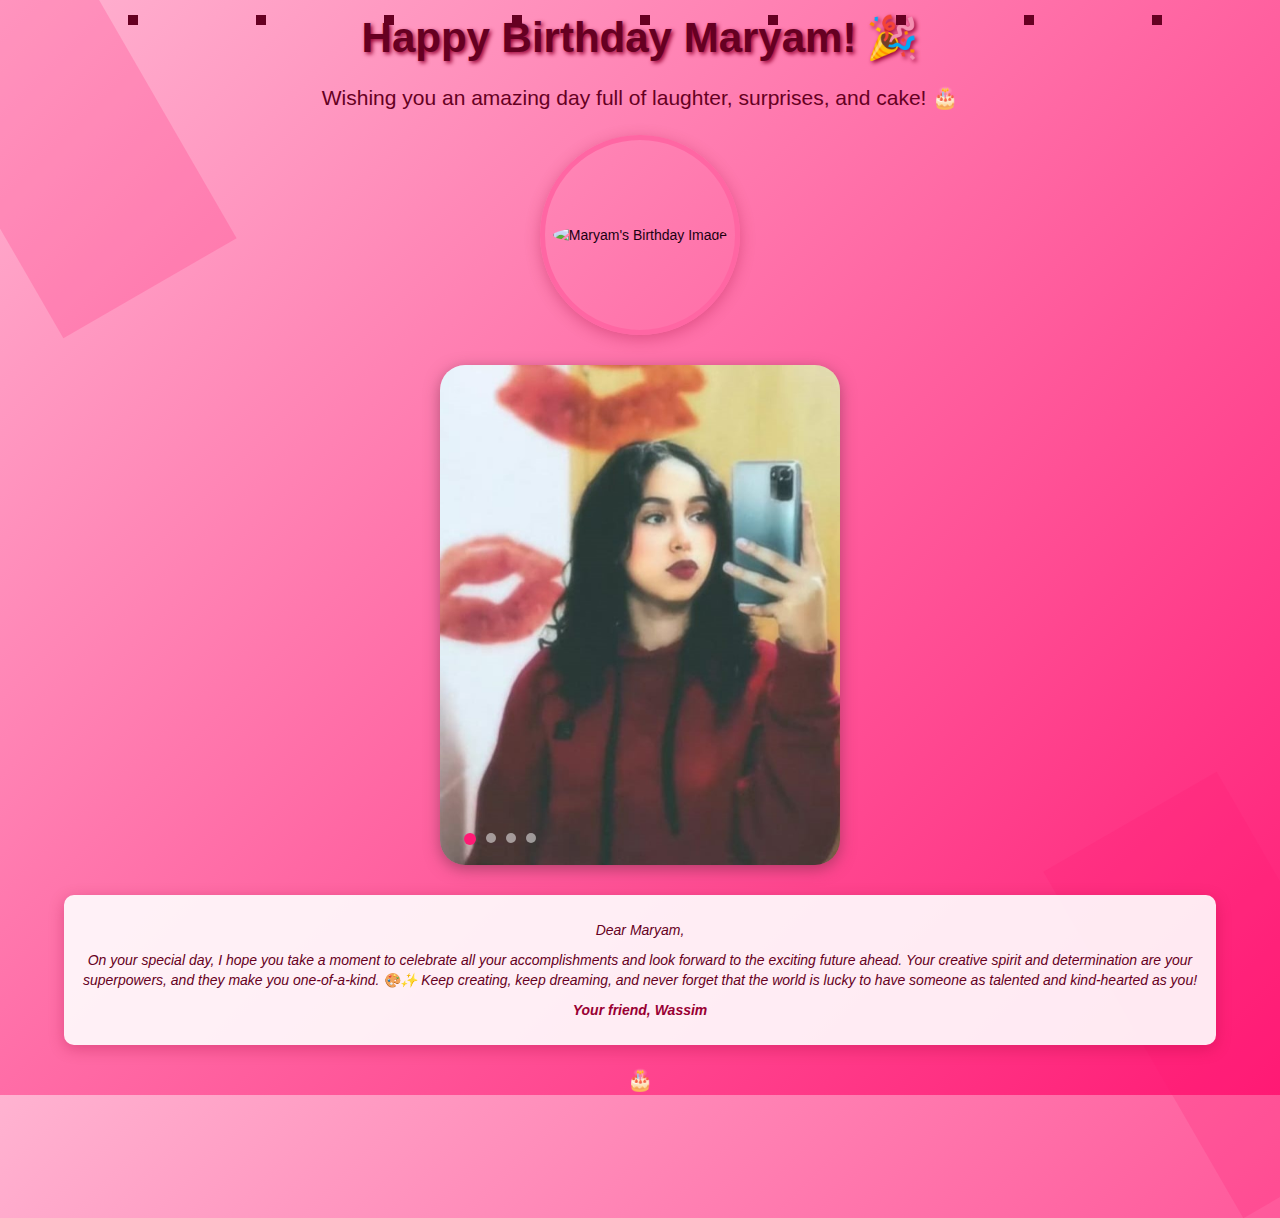
==== index.html @ 54a3e16b "update the project" ====
<!DOCTYPE html>
<html lang="en">
<head>
    <meta charset="UTF-8">
    <meta name="viewport" content="width=device-width, initial-scale=1.0">
    <title>Happy Birthday Maryam!</title>
    <!-- Add Favicon -->
    <link rel="icon" type="image/png" href="https://p1.hiclipart.com/preview/857/419/751/happy-birthday-logo-cupcake-birthday-birthday-cake-party-happy-birthday-anniversary-party-hat-png-clipart.jpg" />
    <link rel="stylesheet" href="https://maxcdn.bootstrapcdn.com/bootstrap/3.4.1/css/bootstrap.min.css">
    <!-- jQuery library -->
    <script src="https://ajax.googleapis.com/ajax/libs/jquery/3.7.1/jquery.min.js"></script>
    <!-- Latest compiled JavaScript -->
    <script src="https://maxcdn.bootstrapcdn.com/bootstrap/3.4.1/js/bootstrap.min.js"></script>
    <link rel="stylesheet" href="style1.css">
    <script src="script.js"></script>
</head>
<body>
    <!-- Confetti -->
    <div class="confetti" style="left: 10%; animation-delay: 0s;"></div>
    <div class="confetti" style="left: 20%; animation-delay: 1s;"></div>
    <div class="confetti" style="left: 30%; animation-delay: 2s;"></div>
    <div class="confetti" style="left: 40%; animation-delay: 3s;"></div>
    <div class="confetti" style="left: 50%; animation-delay: 4s;"></div>
    <div class="confetti" style="left: 60%; animation-delay: 5s;"></div>
    <div class="confetti" style="left: 70%; animation-delay: 6s;"></div>
    <div class="confetti" style="left: 80%; animation-delay: 7s;"></div>
    <div class="confetti" style="left: 90%; animation-delay: 8s;"></div>

    <!-- Artistic Brush Strokes -->
    <div class="brush-stroke"></div>

    <h1 id="title">
        <span></span>
        <span>🎉</span>
    </h1>
    <p id="main-message"></p>

    <!-- Image Container -->
    <div class="image-container">
        <button onclick="playAudio()" class="image-button">
            <img src="" alt="Maryam's Birthday">
        </button>
    </div>

    <!-- Slideshow Carousel -->
    <div class="carousel-container">
        <div class="carousel">
            <!-- Images will be loaded here dynamically -->
        </div>
        <div class="carousel-indicators">
            <!-- Indicators will be loaded here dynamically -->
        </div>
    </div>

    <div class="special-message">
        <!-- Personalized message will be loaded here dynamically -->
    </div>

    <div class="cake">🎂</div>
</body>
</html>
---- style1.css ----
:root {
    --primary-pink: #ff1a75;
    --secondary-pink: #ff66a3;
    --light-pink: #ffb3d1;
    --dark-red: #990033;
    --deep-red: #660022;
    --soft-black: #1a0011;
    --overlay-pink: rgba(255, 26, 117, 0.2);
}

body {
    font-family: 'Arial', serif;
    background: linear-gradient(135deg, var(--light-pink), var(--primary-pink));
    text-align: center;
    padding: 0;
    margin: 0;
    position: relative;
    color: var(--soft-black);
}

h1 {
    font-size: 3em;
    margin: 15px 0;
    font-weight: bold;
    animation: fadeIn 2s ease-in-out;
    display: flex;
    align-items: center;
    justify-content: center;
    gap: 10px;
    color: var(--deep-red);
    text-shadow: 2px 2px 4px var(--dark-red);
}

@keyframes fadeIn {
    from { opacity: 0; }
    to { opacity: 1; }
}

p#main-message {
    font-size: 1.5em;
    color: var(--deep-red);
    line-height: 1.6;
    margin: 20px 0;
}

.image-container {
    margin: 20px auto;
    width: 200px;
    height: 200px;
    border-radius: 50%;
    overflow: hidden;
    border: 5px solid var(--secondary-pink);
    box-shadow: 0 4px 15px rgba(153, 0, 51, 0.3);
    animation: float 4s infinite ease-in-out;
}

.image-container .image-button {
    background: none;
    border: none;
    padding: 0;
    cursor: pointer;
    width: 100%;
    height: 100%;
    border-radius: 50%;
}

@keyframes float {
    0%, 100% { transform: translateY(0); }
    50% { transform: translateY(-10px); }
}

.image-container .image-button img {
    width: 100%;
    height: 100%;
    object-fit: cover;
    border-radius: 50%;
}

.special-message {
    font-size: 1em;
    color: var(--deep-red);
    margin: 20px auto;
    font-style: italic;
    max-width: 90%;
    padding: 15px;
    background-color: rgba(255, 255, 255, 0.9);
    border-radius: 10px;
    box-shadow: 0 4px 15px rgba(153, 0, 51, 0.3);
}

.special-message p {
    margin: 10px 0;
}

.signature {
    font-weight: bold;
    color: var(--dark-red);
    margin-top: 15px;
}

.cake {
    margin-top: 20px;
    font-size: 1.5em;
    color: var(--dark-red);
    animation: spin 2s linear infinite;
}

@keyframes spin {
    0% { transform: rotate(0deg); }
    100% { transform: rotate(360deg); }
}

.confetti {
    position: absolute;
    width: 10px;
    height: 10px;
    background-color: var(--deep-red);
    animation: confetti-fall 5s linear infinite;
}

@keyframes confetti-fall {
    0% { transform: translateY(-10vh) rotate(0deg); }
    100% { transform: translateY(110vh) rotate(720deg); }
}

.brush-stroke {
    position: absolute;
    width: 100%;
    height: 100%;
    top: 0;
    left: 0;
    pointer-events: none;
    z-index: -1;
}

.brush-stroke::before,
.brush-stroke::after {
    content: '';
    position: absolute;
    background: var(--overlay-pink);
    width: 200px;
    height: 400px;
    transform: rotate(-30deg);
}

.brush-stroke::before {
    top: -100px;
    left: -50px;
}

.brush-stroke::after {
    bottom: -100px;
    right: -50px;
}

.art-gallery {
    display: flex;
    justify-content: center;
    gap: 15px;
    flex-wrap: wrap;
    margin: 30px auto;
    max-width: 800px;
}

.art-gallery img {
    width: 150px;
    height: 150px;
    border-radius: 10px;
    object-fit: cover;
    border: 3px solid var(--secondary-pink);
    box-shadow: 0 4px 15px rgba(255, 102, 153, 0.5);
    transition: transform 0.3s ease;
}

.art-gallery img:hover {
    transform: scale(1.0);
}

/* Slideshow Carousel Styles */
.carousel-container {
    position: relative;
    width: 100%;
    max-width: 400px;
    height: 500px;
    margin: 30px auto;
    overflow: hidden;
    border-radius: 25px;
    box-shadow: 0 4px 15px rgba(100, 42, 61, 0.5);
}

.carousel {
    position: relative;
    width: 100%;
    height: 100%;
}

.carousel-item {
    position: absolute;
    width: 100%;
    height: 100%;
    opacity: 0;
    transition: opacity 0.5s ease-in-out;
    display: none;
}

.carousel-item.active {
    opacity: 1;
    display: block;
}

.carousel-item img {
    width: 100%;
    height: 100%;
    object-fit: cover;
}

/* Optional: Add slide indicators */
.carousel-indicators {
    position: absolute;
    bottom: 20px;
    left: 60px;
    right: 0;
    display: flex;
    justify-content: center;
    gap: 10px;
    z-index: 3;
}

.indicator {
    width: 10px;
    height: 10px;
    border-radius: 50%;
    background: rgba(255, 255, 255, 0.5);
    cursor: pointer;
    transition: background-color 0.2s;
}

.indicator.active {
    background: var(--primary-pink);
}
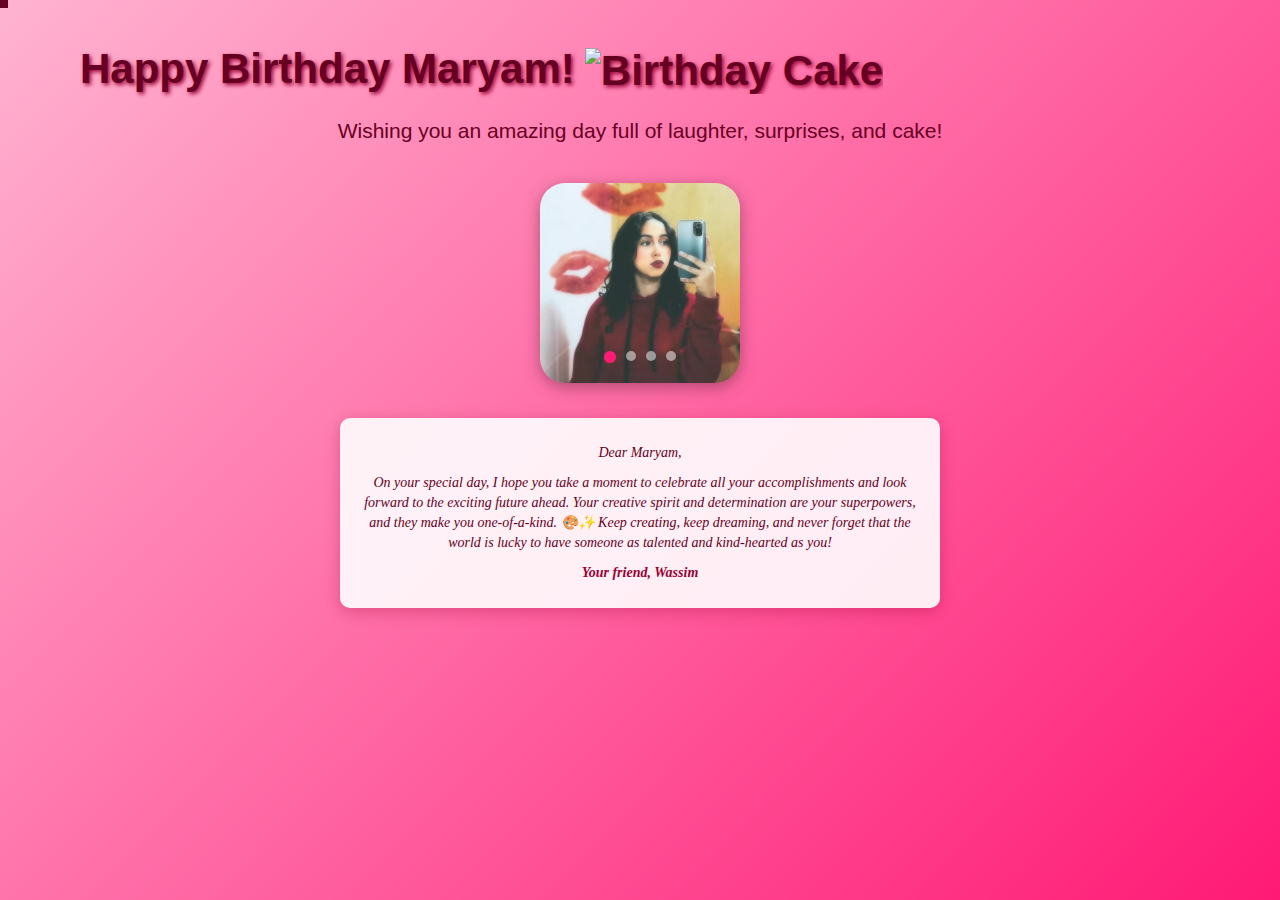
==== commit 1d2343d6: "new update" ====
--- a/index.html
+++ b/index.html
@@ -3,59 +3,82 @@
 <head>
     <meta charset="UTF-8">
     <meta name="viewport" content="width=device-width, initial-scale=1.0">
+    <meta name="description" content="Happy Birthday Maryam - A special birthday celebration page">
+    <meta name="theme-color" content="#ff1a75">
+    
     <title>Happy Birthday Maryam!</title>
-    <!-- Add Favicon -->
-    <link rel="icon" type="image/png" href="https://p1.hiclipart.com/preview/857/419/751/happy-birthday-logo-cupcake-birthday-birthday-cake-party-happy-birthday-anniversary-party-hat-png-clipart.jpg" />
-    <link rel="stylesheet" href="https://maxcdn.bootstrapcdn.com/bootstrap/3.4.1/css/bootstrap.min.css">
-    <!-- jQuery library -->
-    <script src="https://ajax.googleapis.com/ajax/libs/jquery/3.7.1/jquery.min.js"></script>
-    <!-- Latest compiled JavaScript -->
-    <script src="https://maxcdn.bootstrapcdn.com/bootstrap/3.4.1/js/bootstrap.min.js"></script>
+    
+    <!-- Preload critical assets -->
+    <link rel="preload" href="style1.css" as="style">
+    <link rel="preload" href="script.js" as="script">
+    
+    <!-- Favicon -->
+    <link rel="icon" type="image/png" href="https://em-content.zobj.net/source/microsoft-teams/363/birthday-cake_1f382.png">
+    
+    <!-- Styles -->
+    <link rel="stylesheet" href="https://cdn.jsdelivr.net/npm/bootstrap@3.4.1/dist/css/bootstrap.min.css" 
+          integrity="sha384-HSMxcRTRxnN+Bdg0JdbxYKrThecOKuH5zCYotlSAcp1+c8xmyTe9GYg1l9a69psu" 
+          crossorigin="anonymous">
     <link rel="stylesheet" href="style1.css">
-    <script src="script.js"></script>
 </head>
 <body>
-    <!-- Confetti -->
-    <div class="confetti" style="left: 10%; animation-delay: 0s;"></div>
-    <div class="confetti" style="left: 20%; animation-delay: 1s;"></div>
-    <div class="confetti" style="left: 30%; animation-delay: 2s;"></div>
-    <div class="confetti" style="left: 40%; animation-delay: 3s;"></div>
-    <div class="confetti" style="left: 50%; animation-delay: 4s;"></div>
-    <div class="confetti" style="left: 60%; animation-delay: 5s;"></div>
-    <div class="confetti" style="left: 70%; animation-delay: 6s;"></div>
-    <div class="confetti" style="left: 80%; animation-delay: 7s;"></div>
-    <div class="confetti" style="left: 90%; animation-delay: 8s;"></div>
-
-    <!-- Artistic Brush Strokes -->
-    <div class="brush-stroke"></div>
-
-    <h1 id="title">
-        <span></span>
-        <span>🎉</span>
-    </h1>
-    <p id="main-message"></p>
-
-    <!-- Image Container -->
-    <div class="image-container">
-        <button onclick="playAudio()" class="image-button">
-            <img src="" alt="Maryam's Birthday">
-        </button>
+    <!-- Confetti Container -->
+    <div class="confetti-container" aria-hidden="true">
+        <div class="confetti" style="--delay: 0s; --position: 10%"></div>
+        <div class="confetti" style="--delay: 0.2s; --position: 20%"></div>
+        <div class="confetti" style="--delay: 0.3s; --position: 30%"></div>
+        <div class="confetti" style="--delay: 0.8s; --position: 40%"></div>
+        <div class="confetti" style="--delay: 1.5s; --position: 50%"></div>
+        <div class="confetti" style="--delay: 1.6s; --position: 60%"></div>
+        <div class="confetti" style="--delay: 2s; --position: 70%"></div>
+        <div class="confetti" style="--delay: 2.5s; --position: 80%"></div>
+        <div class="confetti" style="--delay: 3s; --position: 90%"></div>
     </div>
 
-    <!-- Slideshow Carousel -->
-    <div class="carousel-container">
-        <div class="carousel">
-            <!-- Images will be loaded here dynamically -->
-        </div>
-        <div class="carousel-indicators">
-            <!-- Indicators will be loaded here dynamically -->
-        </div>
-    </div>
+    <!-- Main Content -->
+    <main class="main-container">
+        <section class="message-section" aria-label="Birthday Message">
+            <h1 id="title">
+                <span class="birthday-text"></span>
+                <span class="cake-emoji" role="img" aria-label="Birthday Cake">
+                    <img class="cake-image" 
+                         src="https://em-content.zobj.net/source/microsoft-teams/363/birthday-cake_1f382.png" 
+                         alt="Birthday Cake"
+                         width="90" 
+                         height="90"
+                         loading="eager">
+                </span>
+            </h1>
+            <p id="main-message"></p>
+        </section>
+        
+        <!-- Slideshow Carousel -->
+        <section class="carousel-section" aria-label="Birthday Photos">
+            <div class="carousel-container">
+                <div class="carousel" role="region" aria-label="Photo Slideshow">
+                    <!-- Images will be loaded here dynamically -->
+                </div>
+                <div class="carousel-indicators" role="tablist">
+                    <!-- Indicators will be loaded here dynamically -->
+                </div>
+            </div>
+        </section>
 
-    <div class="special-message">
-        <!-- Personalized message will be loaded here dynamically -->
-    </div>
+        <!-- Personalized Message -->
+        <section class="message-section" aria-label="Personal Message">
+            <div class="special-message">
+                <!-- Personalized message will be loaded here dynamically -->
+            </div>
+        </section>
+    </main>
 
-    <div class="cake">🎂</div>
+    <!-- Scripts -->
+    <script src="https://cdn.jsdelivr.net/npm/jquery@3.7.1/dist/jquery.min.js" 
+            integrity="sha384-1H217gwSVyLSIfaLxHbE7dRb3v4mYCKbpQvzx0cegeju1MVsGrX5xXxAvs/HgeFs" 
+            crossorigin="anonymous"></script>
+    <script src="https://cdn.jsdelivr.net/npm/bootstrap@3.4.1/dist/js/bootstrap.min.js" 
+            integrity="sha384-aJ21OjlMXNL5UyIl/XNwTMqvzeRMZH2w8c5cRVpzpU8Y5bApTppSuUkhZXN0VxHd" 
+            crossorigin="anonymous"></script>
+    <script src="script.js" defer></script>
 </body>
 </html>--- a/style1.css
+++ b/style1.css
@@ -1,4 +1,8 @@
-:root {
+/* ==========================================================================
+   Variables & Reset
+   ========================================================================== */
+   :root {
+    /* Color Palette */
     --primary-pink: #ff1a75;
     --secondary-pink: #ff66a3;
     --light-pink: #ffb3d1;
@@ -8,48 +12,112 @@
     --overlay-pink: rgba(255, 26, 117, 0.2);
 }
 
+*, *::before, *::after {
+    box-sizing: border-box;
+    margin: 0;
+    padding: 0;
+}
+
+@font-face {
+    font-family: handwritten;
+    src: url(journal.ttf);
+  }
+
+/* ==========================================================================
+   Base Styles
+   ========================================================================== */
 body {
     font-family: 'Arial', serif;
     background: linear-gradient(135deg, var(--light-pink), var(--primary-pink));
     text-align: center;
-    padding: 0;
-    margin: 0;
+    color: var(--soft-black);
     position: relative;
-    color: var(--soft-black);
-}
-
+    min-height: 100vh;
+    width: 100%;
+    overflow-x: hidden;
+    overflow-y: auto;
+}
+
+/* ==========================================================================
+   Typography
+   ========================================================================== */
 h1 {
-    font-size: 3em;
-    margin: 15px 0;
+    font-size: clamp(2em, 5vw, 3em);
+    margin: 15px 20px;
     font-weight: bold;
-    animation: fadeIn 2s ease-in-out;
+    font-size: clamp(3em, 3vw, 4em);
+    color: var(--deep-red);
+    text-shadow: 2px 2px 4px var(--dark-red);
     display: flex;
     align-items: center;
-    justify-content: center;
     gap: 10px;
-    color: var(--deep-red);
-    text-shadow: 2px 2px 4px var(--dark-red);
-}
-
-@keyframes fadeIn {
-    from { opacity: 0; }
-    to { opacity: 1; }
+    animation: fadeIn 2s ease-in-out;
 }
 
 p#main-message {
-    font-size: 1.5em;
+    font-size: clamp(1.1em, 3vw, 1.5em);
     color: var(--deep-red);
     line-height: 1.6;
-    margin: 20px 0;
-}
-
+    margin: 20px;
+}
+
+/* ==========================================================================
+   Layout Components
+   ========================================================================== */
+.main-container {
+    display: flex;
+    flex-direction: column;
+    align-items: center;
+    text-align: center;
+    padding: 20px;
+    width: 100%;
+    max-width: 1200px;
+    margin: 0 auto;
+}
+
+.message-section, 
+.cake-section {
+    width: 100%;
+    margin: 10px 0;
+}
+
+/* ==========================================================================
+   Decorative Elements
+   ========================================================================== */
+/* Confetti Animation */
+.confetti {
+    position: absolute;
+    width: 8px;
+    height: 8px;
+    background-color: var(--deep-red);
+    animation: confetti-fall 10s linear infinite;
+    z-index: 10;
+}
+
+/* Cake Styling */
+.cake {
+    margin: 5px;
+    color: var(--deep-red);
+}
+
+.cake .cake-image {
+    width: 90px;
+    height: 90px;
+    transition: transform 0.3s ease;
+}
+
+.cake .cake-image:hover {
+    transform: scale(1.1);
+}
+
+/* Image Container */
 .image-container {
     margin: 20px auto;
-    width: 200px;
-    height: 200px;
+    width: min(280px, 80vw);
+    height: min(280px, 80vw);
     border-radius: 50%;
     overflow: hidden;
-    border: 5px solid var(--secondary-pink);
+    border: 8px solid var(--secondary-pink);
     box-shadow: 0 4px 15px rgba(153, 0, 51, 0.3);
     animation: float 4s infinite ease-in-out;
 }
@@ -64,11 +132,6 @@
     border-radius: 50%;
 }
 
-@keyframes float {
-    0%, 100% { transform: translateY(0); }
-    50% { transform: translateY(-10px); }
-}
-
 .image-container .image-button img {
     width: 100%;
     height: 100%;
@@ -76,113 +139,21 @@
     border-radius: 50%;
 }
 
-.special-message {
-    font-size: 1em;
-    color: var(--deep-red);
-    margin: 20px auto;
-    font-style: italic;
-    max-width: 90%;
-    padding: 15px;
-    background-color: rgba(255, 255, 255, 0.9);
-    border-radius: 10px;
-    box-shadow: 0 4px 15px rgba(153, 0, 51, 0.3);
-}
-
-.special-message p {
-    margin: 10px 0;
-}
-
-.signature {
-    font-weight: bold;
-    color: var(--dark-red);
-    margin-top: 15px;
-}
-
-.cake {
-    margin-top: 20px;
-    font-size: 1.5em;
-    color: var(--dark-red);
-    animation: spin 2s linear infinite;
-}
-
-@keyframes spin {
-    0% { transform: rotate(0deg); }
-    100% { transform: rotate(360deg); }
-}
-
-.confetti {
-    position: absolute;
-    width: 10px;
-    height: 10px;
-    background-color: var(--deep-red);
-    animation: confetti-fall 5s linear infinite;
-}
-
-@keyframes confetti-fall {
-    0% { transform: translateY(-10vh) rotate(0deg); }
-    100% { transform: translateY(110vh) rotate(720deg); }
-}
-
-.brush-stroke {
-    position: absolute;
-    width: 100%;
-    height: 100%;
-    top: 0;
-    left: 0;
-    pointer-events: none;
-    z-index: -1;
-}
-
-.brush-stroke::before,
-.brush-stroke::after {
-    content: '';
-    position: absolute;
-    background: var(--overlay-pink);
-    width: 200px;
-    height: 400px;
-    transform: rotate(-30deg);
-}
-
-.brush-stroke::before {
-    top: -100px;
-    left: -50px;
-}
-
-.brush-stroke::after {
-    bottom: -100px;
-    right: -50px;
-}
-
-.art-gallery {
-    display: flex;
-    justify-content: center;
-    gap: 15px;
-    flex-wrap: wrap;
-    margin: 30px auto;
-    max-width: 800px;
-}
-
-.art-gallery img {
-    width: 150px;
-    height: 150px;
-    border-radius: 10px;
-    object-fit: cover;
-    border: 3px solid var(--secondary-pink);
-    box-shadow: 0 4px 15px rgba(255, 102, 153, 0.5);
-    transition: transform 0.3s ease;
-}
-
-.art-gallery img:hover {
-    transform: scale(1.0);
-}
-
-/* Slideshow Carousel Styles */
+/* ==========================================================================
+   Carousel Component
+   ========================================================================== */
+.carousel-section {
+    width: 100%;
+    height: auto;
+}
+
 .carousel-container {
     position: relative;
-    width: 100%;
-    max-width: 400px;
-    height: 500px;
-    margin: 30px auto;
+    /* width: 382px;
+    height: 364px; */
+    width: 200px;
+    height: 200px;
+    margin: 5px auto;
     overflow: hidden;
     border-radius: 25px;
     box-shadow: 0 4px 15px rgba(100, 42, 61, 0.5);
@@ -214,16 +185,16 @@
     object-fit: cover;
 }
 
-/* Optional: Add slide indicators */
 .carousel-indicators {
     position: absolute;
     bottom: 20px;
-    left: 60px;
+    left: 10;
     right: 0;
     display: flex;
     justify-content: center;
     gap: 10px;
     z-index: 3;
+    padding: 0 20px;
 }
 
 .indicator {
@@ -237,4 +208,84 @@
 
 .indicator.active {
     background: var(--primary-pink);
+}
+
+/* ==========================================================================
+   Message Components
+   ========================================================================== */
+.special-message {
+    font-size: clamp(0.9em, 2.5vw, 1em);
+    color: var(--deep-red);
+    margin: 20px auto;
+    font-style: italic;
+    width: min(90%, 600px);
+    padding: 15px;
+    background-color: rgba(255, 255, 255, 0.9);
+    border-radius: 10px;
+    box-shadow: 0 4px 15px rgba(153, 0, 51, 0.3);
+}
+
+.special-message p {
+    margin: 10px 0;
+    text-align: center;
+    font-family: handwritten;
+}
+
+.signature {
+    font-weight: bold;
+    color: var(--dark-red);
+    margin-top: 15px;
+}
+
+/* ==========================================================================
+   Animations
+   ========================================================================== */
+@keyframes fadeIn {
+    from { opacity: 0; }
+    to { opacity: 1; }
+}
+
+@keyframes float {
+    0%, 100% { transform: translateY(0); }
+    50% { transform: translateY(-10px); }
+}
+
+@keyframes confetti-fall {
+    0% { transform: translateY(-10vh) rotate(0deg); }
+    100% { transform: translateY(110vh) rotate(720deg); }
+}
+
+/* ==========================================================================
+   Media Queries
+   ========================================================================== */
+@media (max-width: 768px) {
+    .main-container {
+        padding: 15px;
+    }
+    
+    .carousel-container {
+        margin: 0px auto;
+    }
+}
+
+@media (max-width: 450px) {
+    .main-container {
+        flex-direction: column;
+        justify-content: space-between;
+    }
+
+    .message-section,
+    .cake-section {
+        margin: 10px;
+    }
+
+    .cake-section .cake-image {
+        width: 100%;
+        max-width: 100px;
+        height: auto;
+    }
+    
+    .special-message {
+        margin: 20px 10px;
+    }
 }--- a/style1.css
+++ b/style1.css
@@ -1,4 +1,8 @@
-:root {
+/* ==========================================================================
+   Variables & Reset
+   ========================================================================== */
+   :root {
+    /* Color Palette */
     --primary-pink: #ff1a75;
     --secondary-pink: #ff66a3;
     --light-pink: #ffb3d1;
@@ -8,48 +12,112 @@
     --overlay-pink: rgba(255, 26, 117, 0.2);
 }
 
+*, *::before, *::after {
+    box-sizing: border-box;
+    margin: 0;
+    padding: 0;
+}
+
+@font-face {
+    font-family: handwritten;
+    src: url(journal.ttf);
+  }
+
+/* ==========================================================================
+   Base Styles
+   ========================================================================== */
 body {
     font-family: 'Arial', serif;
     background: linear-gradient(135deg, var(--light-pink), var(--primary-pink));
     text-align: center;
-    padding: 0;
-    margin: 0;
+    color: var(--soft-black);
     position: relative;
-    color: var(--soft-black);
-}
-
+    min-height: 100vh;
+    width: 100%;
+    overflow-x: hidden;
+    overflow-y: auto;
+}
+
+/* ==========================================================================
+   Typography
+   ========================================================================== */
 h1 {
-    font-size: 3em;
-    margin: 15px 0;
+    font-size: clamp(2em, 5vw, 3em);
+    margin: 15px 20px;
     font-weight: bold;
-    animation: fadeIn 2s ease-in-out;
+    font-size: clamp(3em, 3vw, 4em);
+    color: var(--deep-red);
+    text-shadow: 2px 2px 4px var(--dark-red);
     display: flex;
     align-items: center;
-    justify-content: center;
     gap: 10px;
-    color: var(--deep-red);
-    text-shadow: 2px 2px 4px var(--dark-red);
-}
-
-@keyframes fadeIn {
-    from { opacity: 0; }
-    to { opacity: 1; }
+    animation: fadeIn 2s ease-in-out;
 }
 
 p#main-message {
-    font-size: 1.5em;
+    font-size: clamp(1.1em, 3vw, 1.5em);
     color: var(--deep-red);
     line-height: 1.6;
-    margin: 20px 0;
-}
-
+    margin: 20px;
+}
+
+/* ==========================================================================
+   Layout Components
+   ========================================================================== */
+.main-container {
+    display: flex;
+    flex-direction: column;
+    align-items: center;
+    text-align: center;
+    padding: 20px;
+    width: 100%;
+    max-width: 1200px;
+    margin: 0 auto;
+}
+
+.message-section, 
+.cake-section {
+    width: 100%;
+    margin: 10px 0;
+}
+
+/* ==========================================================================
+   Decorative Elements
+   ========================================================================== */
+/* Confetti Animation */
+.confetti {
+    position: absolute;
+    width: 8px;
+    height: 8px;
+    background-color: var(--deep-red);
+    animation: confetti-fall 10s linear infinite;
+    z-index: 10;
+}
+
+/* Cake Styling */
+.cake {
+    margin: 5px;
+    color: var(--deep-red);
+}
+
+.cake .cake-image {
+    width: 90px;
+    height: 90px;
+    transition: transform 0.3s ease;
+}
+
+.cake .cake-image:hover {
+    transform: scale(1.1);
+}
+
+/* Image Container */
 .image-container {
     margin: 20px auto;
-    width: 200px;
-    height: 200px;
+    width: min(280px, 80vw);
+    height: min(280px, 80vw);
     border-radius: 50%;
     overflow: hidden;
-    border: 5px solid var(--secondary-pink);
+    border: 8px solid var(--secondary-pink);
     box-shadow: 0 4px 15px rgba(153, 0, 51, 0.3);
     animation: float 4s infinite ease-in-out;
 }
@@ -64,11 +132,6 @@
     border-radius: 50%;
 }
 
-@keyframes float {
-    0%, 100% { transform: translateY(0); }
-    50% { transform: translateY(-10px); }
-}
-
 .image-container .image-button img {
     width: 100%;
     height: 100%;
@@ -76,113 +139,21 @@
     border-radius: 50%;
 }
 
-.special-message {
-    font-size: 1em;
-    color: var(--deep-red);
-    margin: 20px auto;
-    font-style: italic;
-    max-width: 90%;
-    padding: 15px;
-    background-color: rgba(255, 255, 255, 0.9);
-    border-radius: 10px;
-    box-shadow: 0 4px 15px rgba(153, 0, 51, 0.3);
-}
-
-.special-message p {
-    margin: 10px 0;
-}
-
-.signature {
-    font-weight: bold;
-    color: var(--dark-red);
-    margin-top: 15px;
-}
-
-.cake {
-    margin-top: 20px;
-    font-size: 1.5em;
-    color: var(--dark-red);
-    animation: spin 2s linear infinite;
-}
-
-@keyframes spin {
-    0% { transform: rotate(0deg); }
-    100% { transform: rotate(360deg); }
-}
-
-.confetti {
-    position: absolute;
-    width: 10px;
-    height: 10px;
-    background-color: var(--deep-red);
-    animation: confetti-fall 5s linear infinite;
-}
-
-@keyframes confetti-fall {
-    0% { transform: translateY(-10vh) rotate(0deg); }
-    100% { transform: translateY(110vh) rotate(720deg); }
-}
-
-.brush-stroke {
-    position: absolute;
-    width: 100%;
-    height: 100%;
-    top: 0;
-    left: 0;
-    pointer-events: none;
-    z-index: -1;
-}
-
-.brush-stroke::before,
-.brush-stroke::after {
-    content: '';
-    position: absolute;
-    background: var(--overlay-pink);
-    width: 200px;
-    height: 400px;
-    transform: rotate(-30deg);
-}
-
-.brush-stroke::before {
-    top: -100px;
-    left: -50px;
-}
-
-.brush-stroke::after {
-    bottom: -100px;
-    right: -50px;
-}
-
-.art-gallery {
-    display: flex;
-    justify-content: center;
-    gap: 15px;
-    flex-wrap: wrap;
-    margin: 30px auto;
-    max-width: 800px;
-}
-
-.art-gallery img {
-    width: 150px;
-    height: 150px;
-    border-radius: 10px;
-    object-fit: cover;
-    border: 3px solid var(--secondary-pink);
-    box-shadow: 0 4px 15px rgba(255, 102, 153, 0.5);
-    transition: transform 0.3s ease;
-}
-
-.art-gallery img:hover {
-    transform: scale(1.0);
-}
-
-/* Slideshow Carousel Styles */
+/* ==========================================================================
+   Carousel Component
+   ========================================================================== */
+.carousel-section {
+    width: 100%;
+    height: auto;
+}
+
 .carousel-container {
     position: relative;
-    width: 100%;
-    max-width: 400px;
-    height: 500px;
-    margin: 30px auto;
+    /* width: 382px;
+    height: 364px; */
+    width: 200px;
+    height: 200px;
+    margin: 5px auto;
     overflow: hidden;
     border-radius: 25px;
     box-shadow: 0 4px 15px rgba(100, 42, 61, 0.5);
@@ -214,16 +185,16 @@
     object-fit: cover;
 }
 
-/* Optional: Add slide indicators */
 .carousel-indicators {
     position: absolute;
     bottom: 20px;
-    left: 60px;
+    left: 10;
     right: 0;
     display: flex;
     justify-content: center;
     gap: 10px;
     z-index: 3;
+    padding: 0 20px;
 }
 
 .indicator {
@@ -237,4 +208,84 @@
 
 .indicator.active {
     background: var(--primary-pink);
+}
+
+/* ==========================================================================
+   Message Components
+   ========================================================================== */
+.special-message {
+    font-size: clamp(0.9em, 2.5vw, 1em);
+    color: var(--deep-red);
+    margin: 20px auto;
+    font-style: italic;
+    width: min(90%, 600px);
+    padding: 15px;
+    background-color: rgba(255, 255, 255, 0.9);
+    border-radius: 10px;
+    box-shadow: 0 4px 15px rgba(153, 0, 51, 0.3);
+}
+
+.special-message p {
+    margin: 10px 0;
+    text-align: center;
+    font-family: handwritten;
+}
+
+.signature {
+    font-weight: bold;
+    color: var(--dark-red);
+    margin-top: 15px;
+}
+
+/* ==========================================================================
+   Animations
+   ========================================================================== */
+@keyframes fadeIn {
+    from { opacity: 0; }
+    to { opacity: 1; }
+}
+
+@keyframes float {
+    0%, 100% { transform: translateY(0); }
+    50% { transform: translateY(-10px); }
+}
+
+@keyframes confetti-fall {
+    0% { transform: translateY(-10vh) rotate(0deg); }
+    100% { transform: translateY(110vh) rotate(720deg); }
+}
+
+/* ==========================================================================
+   Media Queries
+   ========================================================================== */
+@media (max-width: 768px) {
+    .main-container {
+        padding: 15px;
+    }
+    
+    .carousel-container {
+        margin: 0px auto;
+    }
+}
+
+@media (max-width: 450px) {
+    .main-container {
+        flex-direction: column;
+        justify-content: space-between;
+    }
+
+    .message-section,
+    .cake-section {
+        margin: 10px;
+    }
+
+    .cake-section .cake-image {
+        width: 100%;
+        max-width: 100px;
+        height: auto;
+    }
+    
+    .special-message {
+        margin: 20px 10px;
+    }
 }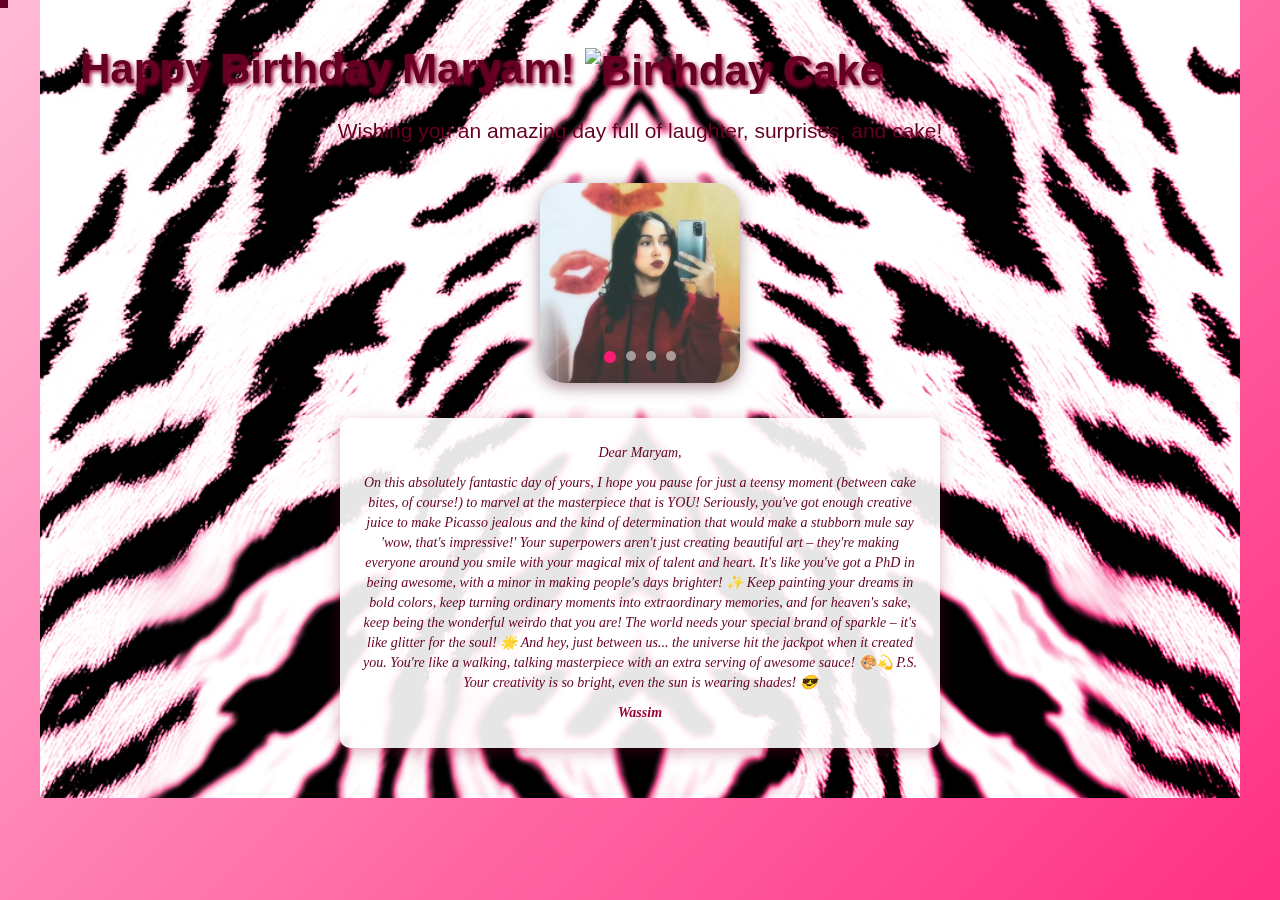
==== commit 6ff7891d: "add lazy loading of the background image" ====
--- a/index.html
+++ b/index.html
@@ -22,6 +22,9 @@
     <link rel="stylesheet" href="style1.css">
 </head>
 <body>
+    <div class="bg-loader" aria-hidden="true">
+        <img src="whiteTigerPattern1.webp" alt="" loading="lazy" onload="this.parentElement.classList.add('loaded')">
+    </div>
     <!-- Confetti Container -->
     <div class="confetti-container" aria-hidden="true">
         <div class="confetti" style="--delay: 0s; --position: 10%"></div>
--- a/style1.css
+++ b/style1.css
@@ -10,6 +10,8 @@
     --deep-red: #660022;
     --soft-black: #1a0011;
     --overlay-pink: rgba(255, 26, 117, 0.2);
+    --overlay-light-pink: rgba(255, 179, 209, 0.9);
+    --overlay-primary-pink: rgba(255, 26, 117, 0.9);
 }
 
 *, *::before, *::after {
@@ -26,9 +28,13 @@
 /* ==========================================================================
    Base Styles
    ========================================================================== */
-body {
+   body {
     font-family: 'Arial', serif;
-    background: linear-gradient(135deg, var(--light-pink), var(--primary-pink));
+    background-image: linear-gradient(
+        135deg, 
+        rgba(255, 179, 209, 0.9),
+        rgba(255, 26, 117, 0.9)
+    );
     text-align: center;
     color: var(--soft-black);
     position: relative;
@@ -36,6 +42,42 @@
     width: 100%;
     overflow-x: hidden;
     overflow-y: auto;
+}
+
+/* Background loader */
+.bg-loader {
+    position: fixed;
+    top: 0;
+    left: 0;
+    width: 100%;
+    height: 100%;
+    z-index: -1;
+    opacity: 0;
+    transition: opacity 0.3s ease;
+}
+
+.bg-loader img {
+    position: absolute;
+    width: 100%;
+    height: 100%;
+    object-fit: cover;
+    visibility: hidden;
+}
+
+/* When image is loaded */
+.bg-loader.loaded {
+    opacity: 1;
+}
+
+.bg-loader.loaded ~ * {
+    background-image: linear-gradient(
+        135deg, 
+        rgba(255, 179, 209, 0.9),
+        rgba(255, 26, 117, 0.9)
+    ),
+    url("whiteTigerPattern.png");
+    background-blend-mode: overlay;
+    background-size: cover;
 }
 
 /* ==========================================================================
--- a/style1.css
+++ b/style1.css
@@ -10,6 +10,8 @@
     --deep-red: #660022;
     --soft-black: #1a0011;
     --overlay-pink: rgba(255, 26, 117, 0.2);
+    --overlay-light-pink: rgba(255, 179, 209, 0.9);
+    --overlay-primary-pink: rgba(255, 26, 117, 0.9);
 }
 
 *, *::before, *::after {
@@ -26,9 +28,13 @@
 /* ==========================================================================
    Base Styles
    ========================================================================== */
-body {
+   body {
     font-family: 'Arial', serif;
-    background: linear-gradient(135deg, var(--light-pink), var(--primary-pink));
+    background-image: linear-gradient(
+        135deg, 
+        rgba(255, 179, 209, 0.9),
+        rgba(255, 26, 117, 0.9)
+    );
     text-align: center;
     color: var(--soft-black);
     position: relative;
@@ -36,6 +42,42 @@
     width: 100%;
     overflow-x: hidden;
     overflow-y: auto;
+}
+
+/* Background loader */
+.bg-loader {
+    position: fixed;
+    top: 0;
+    left: 0;
+    width: 100%;
+    height: 100%;
+    z-index: -1;
+    opacity: 0;
+    transition: opacity 0.3s ease;
+}
+
+.bg-loader img {
+    position: absolute;
+    width: 100%;
+    height: 100%;
+    object-fit: cover;
+    visibility: hidden;
+}
+
+/* When image is loaded */
+.bg-loader.loaded {
+    opacity: 1;
+}
+
+.bg-loader.loaded ~ * {
+    background-image: linear-gradient(
+        135deg, 
+        rgba(255, 179, 209, 0.9),
+        rgba(255, 26, 117, 0.9)
+    ),
+    url("whiteTigerPattern.png");
+    background-blend-mode: overlay;
+    background-size: cover;
 }
 
 /* ==========================================================================
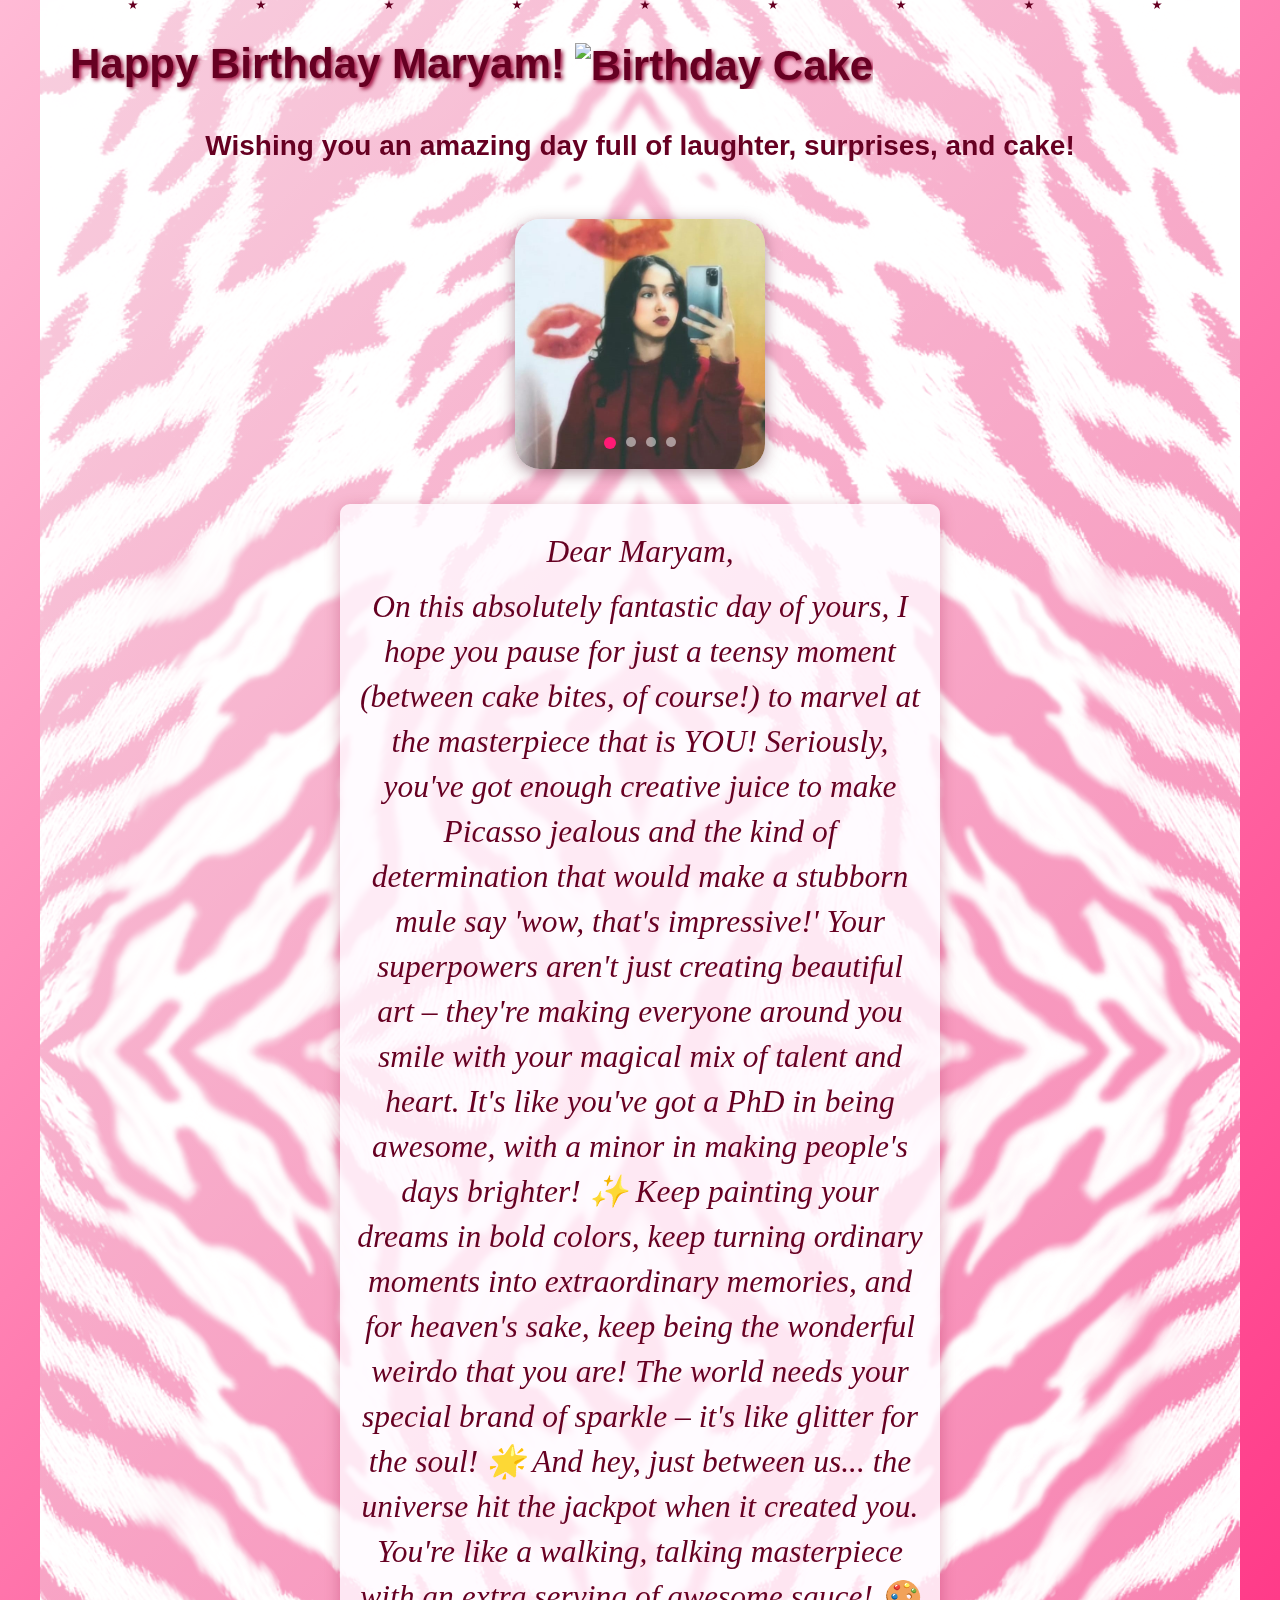
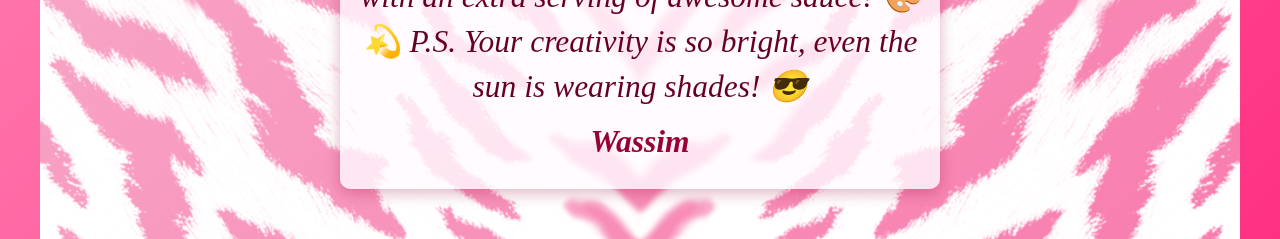
==== commit 2327b67d: "new patch" ====
--- a/index.html
+++ b/index.html
@@ -26,16 +26,16 @@
         <img src="whiteTigerPattern1.webp" alt="" loading="lazy" onload="this.parentElement.classList.add('loaded')">
     </div>
     <!-- Confetti Container -->
-    <div class="confetti-container" aria-hidden="true">
-        <div class="confetti" style="--delay: 0s; --position: 10%"></div>
-        <div class="confetti" style="--delay: 0.2s; --position: 20%"></div>
-        <div class="confetti" style="--delay: 0.3s; --position: 30%"></div>
-        <div class="confetti" style="--delay: 0.8s; --position: 40%"></div>
-        <div class="confetti" style="--delay: 1.5s; --position: 50%"></div>
-        <div class="confetti" style="--delay: 1.6s; --position: 60%"></div>
-        <div class="confetti" style="--delay: 2s; --position: 70%"></div>
-        <div class="confetti" style="--delay: 2.5s; --position: 80%"></div>
-        <div class="confetti" style="--delay: 3s; --position: 90%"></div>
+    <div class="confetti-wrapper hidden">
+        <div class="confetti" style="left: 10%; animation-delay: 0s;"></div>
+        <div class="confetti" style="left: 20%; animation-delay: 0.2s;"></div>
+        <div class="confetti" style="left: 30%; animation-delay: 0.3s;"></div>
+        <div class="confetti" style="left: 40%; animation-delay: 0.8s;"></div>
+        <div class="confetti" style="left: 50%; animation-delay: 1.5s;"></div>
+        <div class="confetti" style="left: 60%; animation-delay: 1.6s;"></div>
+        <div class="confetti" style="left: 70%; animation-delay: 2s;"></div>
+        <div class="confetti" style="left: 80%; animation-delay: 2.5s;"></div>
+        <div class="confetti" style="left: 90%; animation-delay: 3s;"></div>
     </div>
 
     <!-- Main Content -->
@@ -83,5 +83,15 @@
             integrity="sha384-aJ21OjlMXNL5UyIl/XNwTMqvzeRMZH2w8c5cRVpzpU8Y5bApTppSuUkhZXN0VxHd" 
             crossorigin="anonymous"></script>
     <script src="script.js" defer></script>
+
+    <script>
+        const elements = document.querySelectorAll('.hidden');
+        elements.forEach((el, index) => {
+            setTimeout(() => {
+                el.classList.remove('hidden');
+                el.classList.add('visible');
+            }, index * 1000);
+        });
+    </script>
 </body>
 </html>--- a/style1.css
+++ b/style1.css
@@ -23,7 +23,18 @@
 @font-face {
     font-family: handwritten;
     src: url(journal.ttf);
-  }
+}
+
+.hidden { 
+    visibility: hidden; 
+    opacity: 0; 
+    transition: opacity 1s ease-in-out; 
+}
+
+.visible { 
+    visibility: visible; 
+    opacity: 1;
+}
 
 /* ==========================================================================
    Base Styles
@@ -32,8 +43,8 @@
     font-family: 'Arial', serif;
     background-image: linear-gradient(
         135deg, 
-        rgba(255, 179, 209, 0.9),
-        rgba(255, 26, 117, 0.9)
+        var(--overlay-light-pink),
+        var(--overlay-primary-pink)
     );
     text-align: center;
     color: var(--soft-black);
@@ -72,8 +83,8 @@
 .bg-loader.loaded ~ * {
     background-image: linear-gradient(
         135deg, 
-        rgba(255, 179, 209, 0.9),
-        rgba(255, 26, 117, 0.9)
+        var(--overlay-light-pink),
+        var(--overlay-primary-pink)
     ),
     url("whiteTigerPattern.png");
     background-blend-mode: overlay;
@@ -85,7 +96,7 @@
    ========================================================================== */
 h1 {
     font-size: clamp(2em, 5vw, 3em);
-    margin: 15px 20px;
+    margin: 10px 10px;
     font-weight: bold;
     font-size: clamp(3em, 3vw, 4em);
     color: var(--deep-red);
@@ -93,12 +104,14 @@
     display: flex;
     align-items: center;
     gap: 10px;
-    animation: fadeIn 2s ease-in-out;
+    animation: fadeIn 4s ease-in-out;
 }
 
 p#main-message {
-    font-size: clamp(1.1em, 3vw, 1.5em);
+    font-size: clamp(1.5em, 3vw, 2em);
     color: var(--deep-red);
+    font-weight: bolder;
+    padding: 15px;
     line-height: 1.6;
     margin: 20px;
 }
@@ -107,6 +120,7 @@
    Layout Components
    ========================================================================== */
 .main-container {
+    background-color: rgba(255, 255, 255, 0.7);
     display: flex;
     flex-direction: column;
     align-items: center;
@@ -129,8 +143,10 @@
 /* Confetti Animation */
 .confetti {
     position: absolute;
-    width: 8px;
-    height: 8px;
+    width: 10px;
+    height: 10px;
+    background-color: transparent;
+    clip-path: polygon(50% 0%, 61% 35%, 98% 35%, 68% 57%, 79% 91%, 50% 70%, 21% 91%, 32% 57%, 2% 35%, 39% 35%);
     background-color: var(--deep-red);
     animation: confetti-fall 10s linear infinite;
     z-index: 10;
@@ -193,8 +209,8 @@
     position: relative;
     /* width: 382px;
     height: 364px; */
-    width: 200px;
-    height: 200px;
+    width: 250px;
+    height: 250px;
     margin: 5px auto;
     overflow: hidden;
     border-radius: 25px;
@@ -256,18 +272,19 @@
    Message Components
    ========================================================================== */
 .special-message {
-    font-size: clamp(0.9em, 2.5vw, 1em);
+    font-size: clamp(1em, 2.5vw, 1.5em);
     color: var(--deep-red);
     margin: 20px auto;
     font-style: italic;
     width: min(90%, 600px);
     padding: 15px;
-    background-color: rgba(255, 255, 255, 0.9);
+    background-color: rgba(255, 250, 255, 0.8);
     border-radius: 10px;
     box-shadow: 0 4px 15px rgba(153, 0, 51, 0.3);
 }
 
 .special-message p {
+    font-size: clamp(1em, 2.5vw, 1.5em);
     margin: 10px 0;
     text-align: center;
     font-family: handwritten;
@@ -302,7 +319,7 @@
    ========================================================================== */
 @media (max-width: 768px) {
     .main-container {
-        padding: 15px;
+        padding: 5px;
     }
     
     .carousel-container {
@@ -311,6 +328,9 @@
 }
 
 @media (max-width: 450px) {
+    h1 {
+        text-align: left;
+    }
     .main-container {
         flex-direction: column;
         justify-content: space-between;
@@ -328,6 +348,8 @@
     }
     
     .special-message {
-        margin: 20px 10px;
+        margin: 20px 0px;
+        padding: 35px 5px;
+        width: 100%;
     }
 }--- a/style1.css
+++ b/style1.css
@@ -23,7 +23,18 @@
 @font-face {
     font-family: handwritten;
     src: url(journal.ttf);
-  }
+}
+
+.hidden { 
+    visibility: hidden; 
+    opacity: 0; 
+    transition: opacity 1s ease-in-out; 
+}
+
+.visible { 
+    visibility: visible; 
+    opacity: 1;
+}
 
 /* ==========================================================================
    Base Styles
@@ -32,8 +43,8 @@
     font-family: 'Arial', serif;
     background-image: linear-gradient(
         135deg, 
-        rgba(255, 179, 209, 0.9),
-        rgba(255, 26, 117, 0.9)
+        var(--overlay-light-pink),
+        var(--overlay-primary-pink)
     );
     text-align: center;
     color: var(--soft-black);
@@ -72,8 +83,8 @@
 .bg-loader.loaded ~ * {
     background-image: linear-gradient(
         135deg, 
-        rgba(255, 179, 209, 0.9),
-        rgba(255, 26, 117, 0.9)
+        var(--overlay-light-pink),
+        var(--overlay-primary-pink)
     ),
     url("whiteTigerPattern.png");
     background-blend-mode: overlay;
@@ -85,7 +96,7 @@
    ========================================================================== */
 h1 {
     font-size: clamp(2em, 5vw, 3em);
-    margin: 15px 20px;
+    margin: 10px 10px;
     font-weight: bold;
     font-size: clamp(3em, 3vw, 4em);
     color: var(--deep-red);
@@ -93,12 +104,14 @@
     display: flex;
     align-items: center;
     gap: 10px;
-    animation: fadeIn 2s ease-in-out;
+    animation: fadeIn 4s ease-in-out;
 }
 
 p#main-message {
-    font-size: clamp(1.1em, 3vw, 1.5em);
+    font-size: clamp(1.5em, 3vw, 2em);
     color: var(--deep-red);
+    font-weight: bolder;
+    padding: 15px;
     line-height: 1.6;
     margin: 20px;
 }
@@ -107,6 +120,7 @@
    Layout Components
    ========================================================================== */
 .main-container {
+    background-color: rgba(255, 255, 255, 0.7);
     display: flex;
     flex-direction: column;
     align-items: center;
@@ -129,8 +143,10 @@
 /* Confetti Animation */
 .confetti {
     position: absolute;
-    width: 8px;
-    height: 8px;
+    width: 10px;
+    height: 10px;
+    background-color: transparent;
+    clip-path: polygon(50% 0%, 61% 35%, 98% 35%, 68% 57%, 79% 91%, 50% 70%, 21% 91%, 32% 57%, 2% 35%, 39% 35%);
     background-color: var(--deep-red);
     animation: confetti-fall 10s linear infinite;
     z-index: 10;
@@ -193,8 +209,8 @@
     position: relative;
     /* width: 382px;
     height: 364px; */
-    width: 200px;
-    height: 200px;
+    width: 250px;
+    height: 250px;
     margin: 5px auto;
     overflow: hidden;
     border-radius: 25px;
@@ -256,18 +272,19 @@
    Message Components
    ========================================================================== */
 .special-message {
-    font-size: clamp(0.9em, 2.5vw, 1em);
+    font-size: clamp(1em, 2.5vw, 1.5em);
     color: var(--deep-red);
     margin: 20px auto;
     font-style: italic;
     width: min(90%, 600px);
     padding: 15px;
-    background-color: rgba(255, 255, 255, 0.9);
+    background-color: rgba(255, 250, 255, 0.8);
     border-radius: 10px;
     box-shadow: 0 4px 15px rgba(153, 0, 51, 0.3);
 }
 
 .special-message p {
+    font-size: clamp(1em, 2.5vw, 1.5em);
     margin: 10px 0;
     text-align: center;
     font-family: handwritten;
@@ -302,7 +319,7 @@
    ========================================================================== */
 @media (max-width: 768px) {
     .main-container {
-        padding: 15px;
+        padding: 5px;
     }
     
     .carousel-container {
@@ -311,6 +328,9 @@
 }
 
 @media (max-width: 450px) {
+    h1 {
+        text-align: left;
+    }
     .main-container {
         flex-direction: column;
         justify-content: space-between;
@@ -328,6 +348,8 @@
     }
     
     .special-message {
-        margin: 20px 10px;
+        margin: 20px 0px;
+        padding: 35px 5px;
+        width: 100%;
     }
 }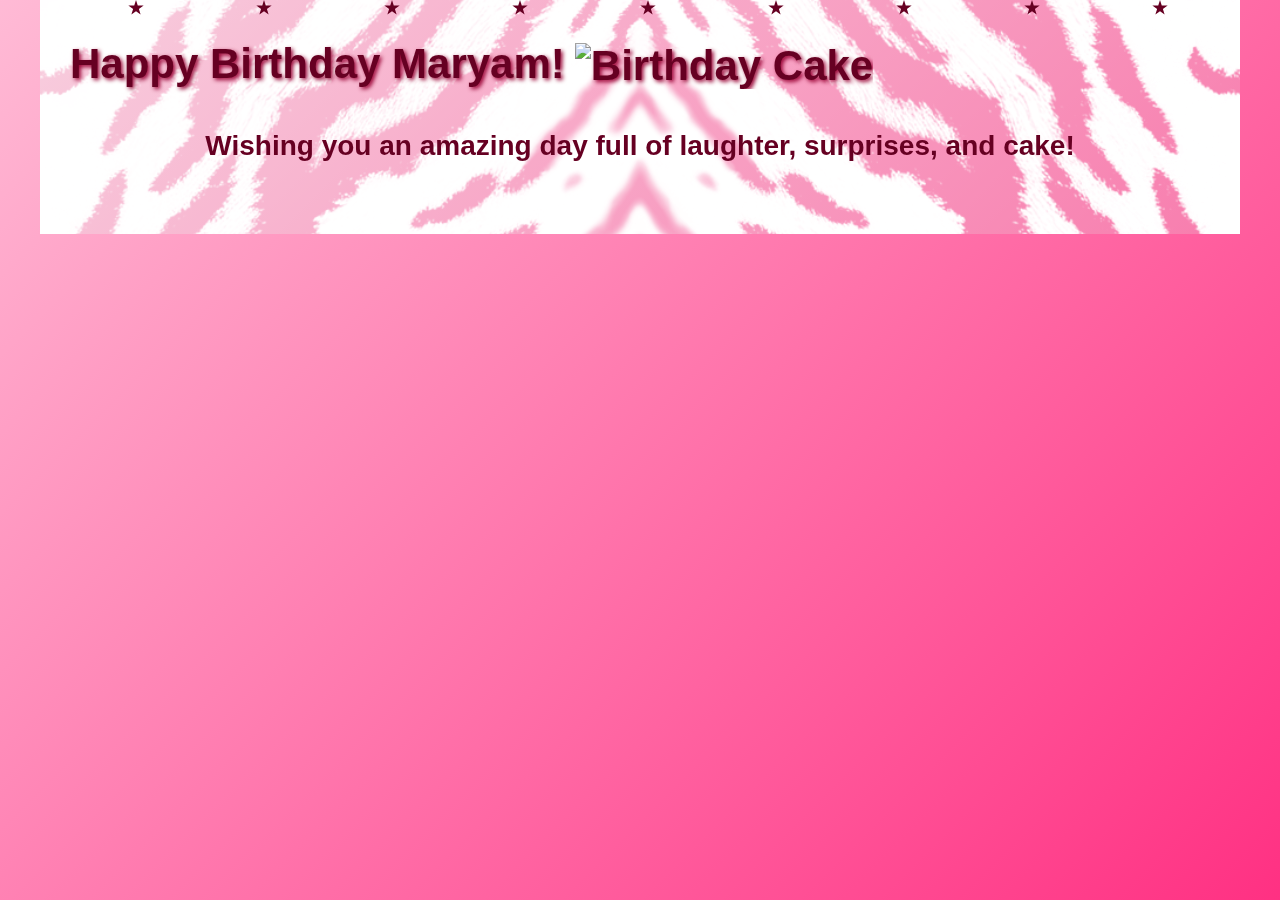
==== commit a9518de8: "new patch" ====
--- a/index.html
+++ b/index.html
@@ -40,7 +40,7 @@
 
     <!-- Main Content -->
     <main class="main-container">
-        <section class="message-section" aria-label="Birthday Message">
+        <section class="message-section hidden" aria-label="Birthday Message">
             <h1 id="title">
                 <span class="birthday-text"></span>
                 <span class="cake-emoji" role="img" aria-label="Birthday Cake">
@@ -56,9 +56,9 @@
         </section>
         
         <!-- Slideshow Carousel -->
-        <section class="carousel-section" aria-label="Birthday Photos">
+        <section class="carousel-section hidden" aria-label="Birthday Photos">
             <div class="carousel-container">
-                <div class="carousel" role="region" aria-label="Photo Slideshow">
+                <div id="carousel" class="carousel" role="region" aria-label="Photo Slideshow" onclick="playAudio()">
                     <!-- Images will be loaded here dynamically -->
                 </div>
                 <div class="carousel-indicators" role="tablist">
@@ -68,7 +68,7 @@
         </section>
 
         <!-- Personalized Message -->
-        <section class="message-section" aria-label="Personal Message">
+        <section class="message-section hidden" aria-label="Personal Message">
             <div class="special-message">
                 <!-- Personalized message will be loaded here dynamically -->
             </div>
@@ -90,7 +90,7 @@
             setTimeout(() => {
                 el.classList.remove('hidden');
                 el.classList.add('visible');
-            }, index * 1000);
+            }, index * 500);
         });
     </script>
 </body>
--- a/style1.css
+++ b/style1.css
@@ -143,12 +143,12 @@
 /* Confetti Animation */
 .confetti {
     position: absolute;
-    width: 10px;
-    height: 10px;
+    width: 16px;
+    height: 16px;
     background-color: transparent;
     clip-path: polygon(50% 0%, 61% 35%, 98% 35%, 68% 57%, 79% 91%, 50% 70%, 21% 91%, 32% 57%, 2% 35%, 39% 35%);
     background-color: var(--deep-red);
-    animation: confetti-fall 10s linear infinite;
+    animation: confetti-fall 20s linear infinite;
     z-index: 10;
 }
 
--- a/style1.css
+++ b/style1.css
@@ -143,12 +143,12 @@
 /* Confetti Animation */
 .confetti {
     position: absolute;
-    width: 10px;
-    height: 10px;
+    width: 16px;
+    height: 16px;
     background-color: transparent;
     clip-path: polygon(50% 0%, 61% 35%, 98% 35%, 68% 57%, 79% 91%, 50% 70%, 21% 91%, 32% 57%, 2% 35%, 39% 35%);
     background-color: var(--deep-red);
-    animation: confetti-fall 10s linear infinite;
+    animation: confetti-fall 20s linear infinite;
     z-index: 10;
 }
 
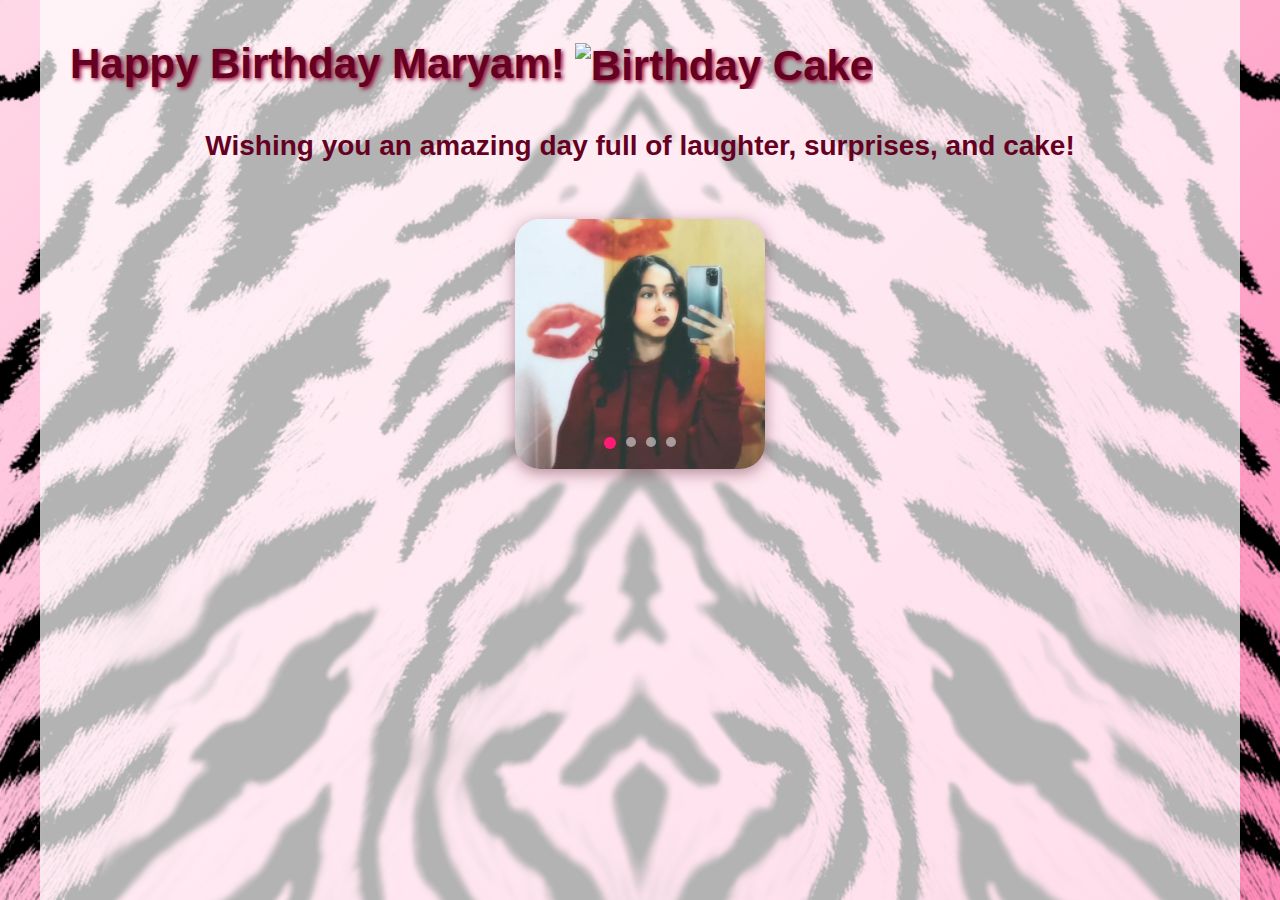
==== commit db98455b: "correct the confetti animation" ====
--- a/index.html
+++ b/index.html
@@ -19,24 +19,17 @@
     <link rel="stylesheet" href="https://cdn.jsdelivr.net/npm/bootstrap@3.4.1/dist/css/bootstrap.min.css" 
           integrity="sha384-HSMxcRTRxnN+Bdg0JdbxYKrThecOKuH5zCYotlSAcp1+c8xmyTe9GYg1l9a69psu" 
           crossorigin="anonymous">
+    <link rel="preconnect" href="https://fonts.googleapis.com">
+    <link rel="preconnect" href="https://fonts.gstatic.com" crossorigin>
+    <link href="https://fonts.googleapis.com/css2?family=Indie+Flower&family=Redressed&display=swap" rel="stylesheet">
+    
     <link rel="stylesheet" href="style1.css">
 </head>
 <body>
-    <div class="bg-loader" aria-hidden="true">
-        <img src="whiteTigerPattern1.webp" alt="" loading="lazy" onload="this.parentElement.classList.add('loaded')">
-    </div>
-    <!-- Confetti Container -->
-    <div class="confetti-wrapper hidden">
-        <div class="confetti" style="left: 10%; animation-delay: 0s;"></div>
-        <div class="confetti" style="left: 20%; animation-delay: 0.2s;"></div>
-        <div class="confetti" style="left: 30%; animation-delay: 0.3s;"></div>
-        <div class="confetti" style="left: 40%; animation-delay: 0.8s;"></div>
-        <div class="confetti" style="left: 50%; animation-delay: 1.5s;"></div>
-        <div class="confetti" style="left: 60%; animation-delay: 1.6s;"></div>
-        <div class="confetti" style="left: 70%; animation-delay: 2s;"></div>
-        <div class="confetti" style="left: 80%; animation-delay: 2.5s;"></div>
-        <div class="confetti" style="left: 90%; animation-delay: 3s;"></div>
-    </div>
+    <!-- Loading Background Image -->
+    <!-- <div class="bg-loader" aria-hidden="true">
+        <img src="" alt="Background Image" loading="lazy" onload="this.parentElement.classList.add('loaded')">
+    </div> -->
 
     <!-- Main Content -->
     <main class="main-container">
@@ -58,11 +51,11 @@
         <!-- Slideshow Carousel -->
         <section class="carousel-section hidden" aria-label="Birthday Photos">
             <div class="carousel-container">
-                <div id="carousel" class="carousel" role="region" aria-label="Photo Slideshow" onclick="playAudio()">
+                <div id="carousel" class="carousel" role="region" aria-label="Photo Slideshow" onclick="toggleAudio()">
                     <!-- Images will be loaded here dynamically -->
                 </div>
                 <div class="carousel-indicators" role="tablist">
-                    <!-- Indicators will be loaded here dynamically -->
+                    <!-- Indicators will be loaded here dynamically  -->
                 </div>
             </div>
         </section>
@@ -75,6 +68,9 @@
         </section>
     </main>
 
+    <!-- Confetti Container -->
+    <canvas id="confetti-canvas"></canvas>
+
     <!-- Scripts -->
     <script src="https://cdn.jsdelivr.net/npm/jquery@3.7.1/dist/jquery.min.js" 
             integrity="sha384-1H217gwSVyLSIfaLxHbE7dRb3v4mYCKbpQvzx0cegeju1MVsGrX5xXxAvs/HgeFs" 
@@ -82,16 +78,7 @@
     <script src="https://cdn.jsdelivr.net/npm/bootstrap@3.4.1/dist/js/bootstrap.min.js" 
             integrity="sha384-aJ21OjlMXNL5UyIl/XNwTMqvzeRMZH2w8c5cRVpzpU8Y5bApTppSuUkhZXN0VxHd" 
             crossorigin="anonymous"></script>
+    <script src="https://cdn.jsdelivr.net/npm/canvas-confetti@1.6.0/dist/confetti.browser.min.js"></script>
     <script src="script.js" defer></script>
-
-    <script>
-        const elements = document.querySelectorAll('.hidden');
-        elements.forEach((el, index) => {
-            setTimeout(() => {
-                el.classList.remove('hidden');
-                el.classList.add('visible');
-            }, index * 500);
-        });
-    </script>
 </body>
 </html>--- a/style1.css
+++ b/style1.css
@@ -10,8 +10,8 @@
     --deep-red: #660022;
     --soft-black: #1a0011;
     --overlay-pink: rgba(255, 26, 117, 0.2);
-    --overlay-light-pink: rgba(255, 179, 209, 0.9);
-    --overlay-primary-pink: rgba(255, 26, 117, 0.9);
+    --overlay-light-pink: rgba(255, 179, 209, 0.5);
+    --overlay-primary-pink: rgba(255, 26, 117, 0.5);
 }
 
 *, *::before, *::after {
@@ -20,10 +20,26 @@
     padding: 0;
 }
 
+/* fonts */
 @font-face {
     font-family: handwritten;
     src: url(journal.ttf);
 }
+
+.indie-flower-regular {
+    font-family: "Indie Flower", serif;
+    font-weight: 600;
+    font-style: normal;
+}
+
+.redressed-regular {
+    font-family: "Redressed", serif;
+    font-weight: 400;
+    font-style: normal;
+}
+
+/* ======================================== */
+  
 
 .hidden { 
     visibility: hidden; 
@@ -45,50 +61,18 @@
         135deg, 
         var(--overlay-light-pink),
         var(--overlay-primary-pink)
-    );
+    ),
+    url("whiteTigerPattern.png");
+    background-blend-mode: multiply;
+    background-size: cover;
     text-align: center;
     color: var(--soft-black);
     position: relative;
     min-height: 100vh;
     width: 100%;
+    height: 100vh;
     overflow-x: hidden;
     overflow-y: auto;
-}
-
-/* Background loader */
-.bg-loader {
-    position: fixed;
-    top: 0;
-    left: 0;
-    width: 100%;
-    height: 100%;
-    z-index: -1;
-    opacity: 0;
-    transition: opacity 0.3s ease;
-}
-
-.bg-loader img {
-    position: absolute;
-    width: 100%;
-    height: 100%;
-    object-fit: cover;
-    visibility: hidden;
-}
-
-/* When image is loaded */
-.bg-loader.loaded {
-    opacity: 1;
-}
-
-.bg-loader.loaded ~ * {
-    background-image: linear-gradient(
-        135deg, 
-        var(--overlay-light-pink),
-        var(--overlay-primary-pink)
-    ),
-    url("whiteTigerPattern.png");
-    background-blend-mode: overlay;
-    background-size: cover;
 }
 
 /* ==========================================================================
@@ -127,6 +111,7 @@
     text-align: center;
     padding: 20px;
     width: 100%;
+    height: 100%;
     max-width: 1200px;
     margin: 0 auto;
 }
@@ -140,16 +125,16 @@
 /* ==========================================================================
    Decorative Elements
    ========================================================================== */
-/* Confetti Animation */
-.confetti {
-    position: absolute;
-    width: 16px;
-    height: 16px;
-    background-color: transparent;
-    clip-path: polygon(50% 0%, 61% 35%, 98% 35%, 68% 57%, 79% 91%, 50% 70%, 21% 91%, 32% 57%, 2% 35%, 39% 35%);
-    background-color: var(--deep-red);
-    animation: confetti-fall 20s linear infinite;
-    z-index: 10;
+/* Confetti */
+
+#confetti-canvas {
+    position: fixed;
+    top: 0;
+    left: 0;
+    width: 0px;
+    height: 0px;
+    pointer-events: none;
+    z-index: -100;
 }
 
 /* Cake Styling */
@@ -287,8 +272,9 @@
     font-size: clamp(1em, 2.5vw, 1.5em);
     margin: 10px 0;
     text-align: center;
-    font-family: handwritten;
-}
+    /* font-family: handwritten; */
+}
+  
 
 .signature {
     font-weight: bold;
--- a/style1.css
+++ b/style1.css
@@ -10,8 +10,8 @@
     --deep-red: #660022;
     --soft-black: #1a0011;
     --overlay-pink: rgba(255, 26, 117, 0.2);
-    --overlay-light-pink: rgba(255, 179, 209, 0.9);
-    --overlay-primary-pink: rgba(255, 26, 117, 0.9);
+    --overlay-light-pink: rgba(255, 179, 209, 0.5);
+    --overlay-primary-pink: rgba(255, 26, 117, 0.5);
 }
 
 *, *::before, *::after {
@@ -20,10 +20,26 @@
     padding: 0;
 }
 
+/* fonts */
 @font-face {
     font-family: handwritten;
     src: url(journal.ttf);
 }
+
+.indie-flower-regular {
+    font-family: "Indie Flower", serif;
+    font-weight: 600;
+    font-style: normal;
+}
+
+.redressed-regular {
+    font-family: "Redressed", serif;
+    font-weight: 400;
+    font-style: normal;
+}
+
+/* ======================================== */
+  
 
 .hidden { 
     visibility: hidden; 
@@ -45,50 +61,18 @@
         135deg, 
         var(--overlay-light-pink),
         var(--overlay-primary-pink)
-    );
+    ),
+    url("whiteTigerPattern.png");
+    background-blend-mode: multiply;
+    background-size: cover;
     text-align: center;
     color: var(--soft-black);
     position: relative;
     min-height: 100vh;
     width: 100%;
+    height: 100vh;
     overflow-x: hidden;
     overflow-y: auto;
-}
-
-/* Background loader */
-.bg-loader {
-    position: fixed;
-    top: 0;
-    left: 0;
-    width: 100%;
-    height: 100%;
-    z-index: -1;
-    opacity: 0;
-    transition: opacity 0.3s ease;
-}
-
-.bg-loader img {
-    position: absolute;
-    width: 100%;
-    height: 100%;
-    object-fit: cover;
-    visibility: hidden;
-}
-
-/* When image is loaded */
-.bg-loader.loaded {
-    opacity: 1;
-}
-
-.bg-loader.loaded ~ * {
-    background-image: linear-gradient(
-        135deg, 
-        var(--overlay-light-pink),
-        var(--overlay-primary-pink)
-    ),
-    url("whiteTigerPattern.png");
-    background-blend-mode: overlay;
-    background-size: cover;
 }
 
 /* ==========================================================================
@@ -127,6 +111,7 @@
     text-align: center;
     padding: 20px;
     width: 100%;
+    height: 100%;
     max-width: 1200px;
     margin: 0 auto;
 }
@@ -140,16 +125,16 @@
 /* ==========================================================================
    Decorative Elements
    ========================================================================== */
-/* Confetti Animation */
-.confetti {
-    position: absolute;
-    width: 16px;
-    height: 16px;
-    background-color: transparent;
-    clip-path: polygon(50% 0%, 61% 35%, 98% 35%, 68% 57%, 79% 91%, 50% 70%, 21% 91%, 32% 57%, 2% 35%, 39% 35%);
-    background-color: var(--deep-red);
-    animation: confetti-fall 20s linear infinite;
-    z-index: 10;
+/* Confetti */
+
+#confetti-canvas {
+    position: fixed;
+    top: 0;
+    left: 0;
+    width: 0px;
+    height: 0px;
+    pointer-events: none;
+    z-index: -100;
 }
 
 /* Cake Styling */
@@ -287,8 +272,9 @@
     font-size: clamp(1em, 2.5vw, 1.5em);
     margin: 10px 0;
     text-align: center;
-    font-family: handwritten;
-}
+    /* font-family: handwritten; */
+}
+  
 
 .signature {
     font-weight: bold;
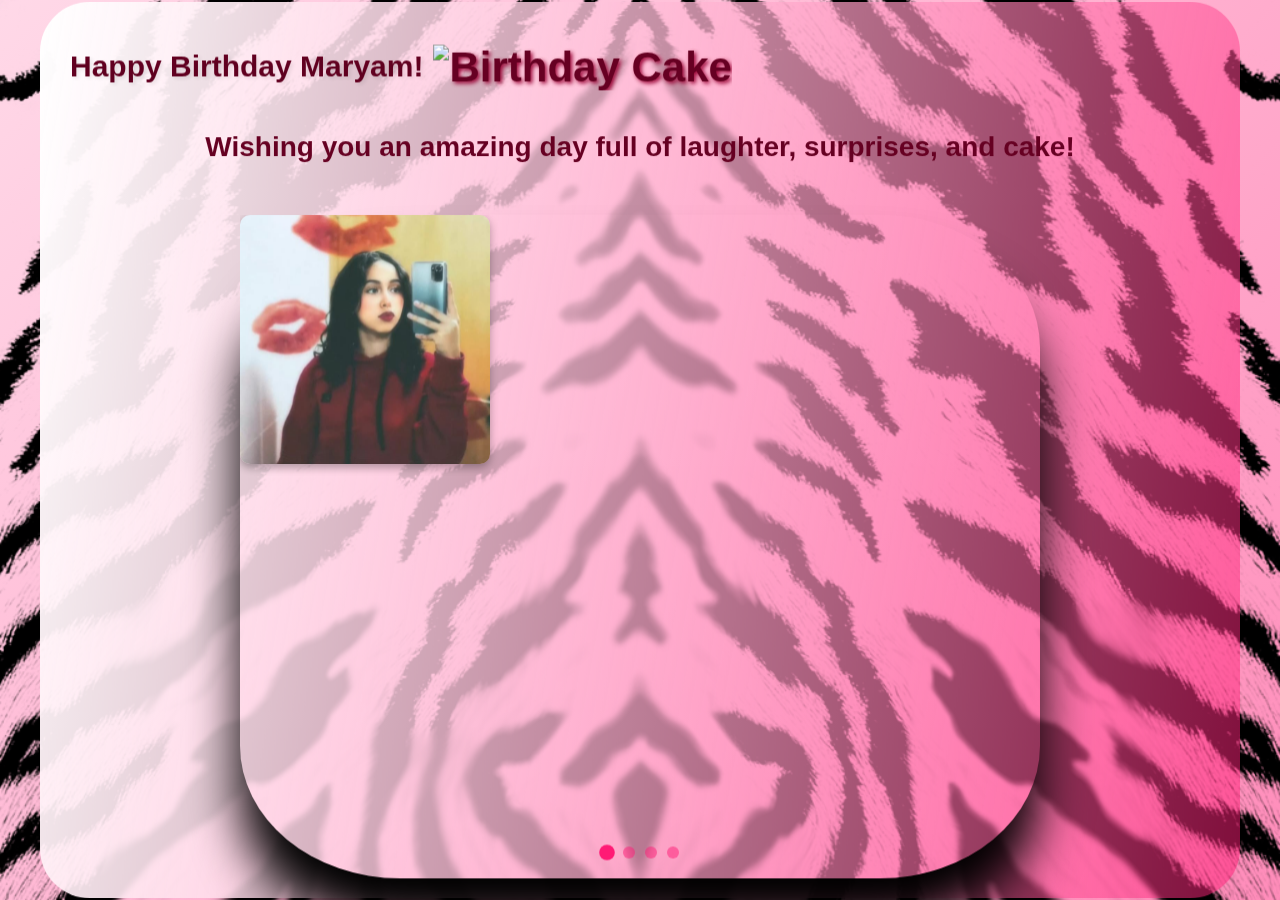
==== commit e322c076: "add 3D format" ====
--- a/index.html
+++ b/index.html
@@ -26,11 +26,6 @@
     <link rel="stylesheet" href="style1.css">
 </head>
 <body>
-    <!-- Loading Background Image -->
-    <!-- <div class="bg-loader" aria-hidden="true">
-        <img src="" alt="Background Image" loading="lazy" onload="this.parentElement.classList.add('loaded')">
-    </div> -->
-
     <!-- Main Content -->
     <main class="main-container">
         <section class="message-section hidden" aria-label="Birthday Message">
@@ -49,14 +44,12 @@
         </section>
         
         <!-- Slideshow Carousel -->
-        <section class="carousel-section hidden" aria-label="Birthday Photos">
-            <div class="carousel-container">
-                <div id="carousel" class="carousel" role="region" aria-label="Photo Slideshow" onclick="toggleAudio()">
-                    <!-- Images will be loaded here dynamically -->
-                </div>
-                <div class="carousel-indicators" role="tablist">
-                    <!-- Indicators will be loaded here dynamically  -->
-                </div>
+        <section class="carousel-section hidden" style="background-color: transparent"aria-label="Birthday Photos">
+            <div id="carousel" class="carousel" role="region" aria-label="3D Photo Slideshow" onclick="toggleAudio()">
+                <!-- Images will be loaded here dynamically -->
+            </div>
+            <div class="carousel-indicators" role="tablist">
+                <!-- Indicators will be loaded here dynamically  -->
             </div>
         </section>
 
@@ -79,6 +72,7 @@
             integrity="sha384-aJ21OjlMXNL5UyIl/XNwTMqvzeRMZH2w8c5cRVpzpU8Y5bApTppSuUkhZXN0VxHd" 
             crossorigin="anonymous"></script>
     <script src="https://cdn.jsdelivr.net/npm/canvas-confetti@1.6.0/dist/confetti.browser.min.js"></script>
+    <script src="https://cdnjs.cloudflare.com/ajax/libs/three.js/r128/three.min.js"></script>
     <script src="script.js" defer></script>
 </body>
 </html>--- a/style1.css
+++ b/style1.css
@@ -70,7 +70,7 @@
     position: relative;
     min-height: 100vh;
     width: 100%;
-    height: 100vh;
+    height: auto;
     overflow-x: hidden;
     overflow-y: auto;
 }
@@ -100,28 +100,76 @@
     margin: 20px;
 }
 
+.birthday-text {
+    display: inline-block;
+    background:  var(--deep-red);
+    background-clip: text;
+    color: transparent;
+    font-size: 3rem;
+    font-weight: bold;
+    text-shadow: 2px 2px 4px rgba(0, 0, 0, 0.1);
+}
+
+
 /* ==========================================================================
    Layout Components
    ========================================================================== */
 .main-container {
-    background-color: rgba(255, 255, 255, 0.7);
     display: flex;
     flex-direction: column;
     align-items: center;
     text-align: center;
-    padding: 20px;
-    width: 100%;
-    height: 100%;
+    width: 100%;
+    height: 100vh;
     max-width: 1200px;
     margin: 0 auto;
-}
-
-.message-section, 
-.cake-section {
+    perspective: 1000px;
+    transform-style: preserve-3d;
+    background: linear-gradient(100deg, #ffffff 0%, var(--overlay-primary-pink) 100%);
+    transform: translateZ(50px) rotateX(5deg);
+    transition: all 0.8s ease-out;
+    border-radius: 50px;
+    padding: 20px;
+}
+
+.message-section {
     width: 100%;
     margin: 10px 0;
 }
 
+.message-section.visible, .carousel-section.visible {
+    opacity: 1;
+    transform: translateZ(0) rotateX(0);
+}
+
+/* Title Animation */
+#title {
+    position: relative;
+    animation: float 3s ease-in-out infinite;
+}
+
+
+.cake-emoji {
+    display: inline-block;
+    animation: bounce 2s ease infinite;
+}
+
+/* Carousel 3D Effect */
+.carousel {
+    perspective: 1000px;
+    transform-style: preserve-3d;
+}
+
+/* Animations */
+@keyframes float {
+    0%, 100% { transform: translateY(0); }
+    50% { transform: translateY(-20px); }
+}
+
+@keyframes bounce {
+    0%, 100% { transform: translateY(0) scale(1); }
+    50% { transform: translateY(-15px) scale(1.1); }
+}
 /* ==========================================================================
    Decorative Elements
    ========================================================================== */
@@ -154,7 +202,7 @@
 }
 
 /* Image Container */
-.image-container {
+/* .image-container {
     margin: 20px auto;
     width: min(280px, 80vw);
     height: min(280px, 80vw);
@@ -164,7 +212,7 @@
     box-shadow: 0 4px 15px rgba(153, 0, 51, 0.3);
     animation: float 4s infinite ease-in-out;
 }
-
+@media (max-width: 768px)
 .image-container .image-button {
     background: none;
     border: none;
@@ -173,7 +221,7 @@
     width: 100%;
     height: 100%;
     border-radius: 50%;
-}
+} */
 
 .image-container .image-button img {
     width: 100%;
@@ -182,75 +230,129 @@
     border-radius: 50%;
 }
 
-/* ==========================================================================
-   Carousel Component
-   ========================================================================== */
+/* ==========================================================================  
+   Carousel Component (3D Enhanced)  
+   ========================================================================== */
+
 .carousel-section {
-    width: 100%;
-    height: auto;
-}
-
-.carousel-container {
-    position: relative;
-    /* width: 382px;
-    height: 364px; */
+    width: 80%;
+    height: 100%;
+    margin: auto;
+    display: flex;
+    justify-content: center;
+    align-items: center;
+    perspective: 1000px; /* Adds 3D depth */
+    opacity: 0;
+    transform: translateZ(50px) rotateX(5deg);
+    transition: all 0.8s ease-out;
+    background: rgba(0, 0, 0, 0.9);
+    border-radius: 20%;
+    box-shadow: 0 50px 50px rgba(0, 0, 0, 1.0);
+    /* padding: 20% 10%; */
+    max-width: 800px;
+    margin: 0px 20px;
+}
+
+.carousel {
+    position: relative; /* Adjusted for better structure */
+    width: 100%;
+    height: 100%;
+    overflow: hidden;
+    transform-style: preserve-3d;
+}
+
+.carousel-item {
+    opacity: 0;
+    display: none;
+    position: absolute;
+    left: 0;
     width: 250px;
     height: 250px;
-    margin: 5px auto;
-    overflow: hidden;
-    border-radius: 25px;
-    box-shadow: 0 4px 15px rgba(100, 42, 61, 0.5);
-}
-
-.carousel {
-    position: relative;
-    width: 100%;
-    height: 100%;
-}
-
-.carousel-item {
-    position: absolute;
-    width: 100%;
-    height: 100%;
-    opacity: 0;
-    transition: opacity 0.5s ease-in-out;
-    display: none;
+    transition: opacity 0.5s ease-in-out, transform 1s ease-in-out;
+    transform: rotateY(90deg); /* Start with a 3D effect */
+    z-index: 5;
 }
 
 .carousel-item.active {
+    display: block;
     opacity: 1;
-    display: block;
+    transform: rotateY(0deg); /* Smooth rotation effect */
 }
 
 .carousel-item img {
     width: 100%;
     height: 100%;
     object-fit: cover;
-}
+    border-radius: 10px;
+    box-shadow: 0 4px 8px rgba(0, 0, 0, 0.3);
+    transition: transform 0.3s ease-in-out;
+}
+
+.carousel-item img:hover {
+    transform: scale(1.05);
+}
+
+/* ==========================================================================  
+   Carousel Indicators (Pagination Dots)  
+   ========================================================================== */
 
 .carousel-indicators {
     position: absolute;
     bottom: 20px;
-    left: 10;
-    right: 0;
+    left: 80%;
+    transform: translateX(-50%);
     display: flex;
     justify-content: center;
     gap: 10px;
     z-index: 3;
-    padding: 0 20px;
 }
 
 .indicator {
-    width: 10px;
-    height: 10px;
+    width: 12px;
+    height: 12px;
     border-radius: 50%;
-    background: rgba(255, 255, 255, 0.5);
+    background: var(--overlay-primary-pink);
     cursor: pointer;
-    transition: background-color 0.2s;
+    transition: background-color 0.3s, transform 0.3s;
 }
 
 .indicator.active {
     background: var(--primary-pink);
+    transform: scale(1.3);
+}
+
+/* ==========================================================================  
+   3D Transform Effects & Animations  
+   ========================================================================== */
+
+/* Floating effect for the carousel */
+@keyframes float {
+    0%, 100% { transform: translateY(0); }
+    50% { transform: translateY(-15px); }
+}
+
+.carousel-section {
+    animation: float 4s infinite ease-in-out;
+}
+
+/* Rotate 3D Slideshow */
+@keyframes rotateCarousel {
+    0% { transform: rotateY(0deg); }
+    100% { transform: rotateY(360deg); }
+}
+
+.carousel {
+    animation: rotateCarousel 20s infinite linear;
+}
+
+/* Bounce effect for indicators */
+@keyframes bounce {
+    0%, 100% { transform: translateY(0); }
+    50% { transform: translateY(-8px); }
+}
+
+.indicator.active {
+    animation: bounce 1s infinite;
 }
 
 /* ==========================================================================
@@ -300,16 +402,21 @@
     100% { transform: translateY(110vh) rotate(720deg); }
 }
 
-/* ==========================================================================
-   Media Queries
+/* ==========================================================================  
+   Responsive Design (Mobile Adjustments)  
    ========================================================================== */
 @media (max-width: 768px) {
     .main-container {
         padding: 5px;
     }
-    
-    .carousel-container {
-        margin: 0px auto;
+
+    .carousel-section {
+        width: 100%;
+    }
+
+    .carousel-item {
+        width: 200px;
+        height: 200px;
     }
 }
 
@@ -317,13 +424,13 @@
     h1 {
         text-align: left;
     }
+
     .main-container {
         flex-direction: column;
         justify-content: space-between;
     }
 
-    .message-section,
-    .cake-section {
+    .message-section,.cake-section {
         margin: 10px;
     }
 
@@ -338,4 +445,14 @@
         padding: 35px 5px;
         width: 100%;
     }
+
+    .carousel-item {
+        width: 150px;
+        height: 150px;
+    }
+    
+    .indicator {
+        width: 10px;
+        height: 10px;
+    }
 }--- a/style1.css
+++ b/style1.css
@@ -70,7 +70,7 @@
     position: relative;
     min-height: 100vh;
     width: 100%;
-    height: 100vh;
+    height: auto;
     overflow-x: hidden;
     overflow-y: auto;
 }
@@ -100,28 +100,76 @@
     margin: 20px;
 }
 
+.birthday-text {
+    display: inline-block;
+    background:  var(--deep-red);
+    background-clip: text;
+    color: transparent;
+    font-size: 3rem;
+    font-weight: bold;
+    text-shadow: 2px 2px 4px rgba(0, 0, 0, 0.1);
+}
+
+
 /* ==========================================================================
    Layout Components
    ========================================================================== */
 .main-container {
-    background-color: rgba(255, 255, 255, 0.7);
     display: flex;
     flex-direction: column;
     align-items: center;
     text-align: center;
-    padding: 20px;
-    width: 100%;
-    height: 100%;
+    width: 100%;
+    height: 100vh;
     max-width: 1200px;
     margin: 0 auto;
-}
-
-.message-section, 
-.cake-section {
+    perspective: 1000px;
+    transform-style: preserve-3d;
+    background: linear-gradient(100deg, #ffffff 0%, var(--overlay-primary-pink) 100%);
+    transform: translateZ(50px) rotateX(5deg);
+    transition: all 0.8s ease-out;
+    border-radius: 50px;
+    padding: 20px;
+}
+
+.message-section {
     width: 100%;
     margin: 10px 0;
 }
 
+.message-section.visible, .carousel-section.visible {
+    opacity: 1;
+    transform: translateZ(0) rotateX(0);
+}
+
+/* Title Animation */
+#title {
+    position: relative;
+    animation: float 3s ease-in-out infinite;
+}
+
+
+.cake-emoji {
+    display: inline-block;
+    animation: bounce 2s ease infinite;
+}
+
+/* Carousel 3D Effect */
+.carousel {
+    perspective: 1000px;
+    transform-style: preserve-3d;
+}
+
+/* Animations */
+@keyframes float {
+    0%, 100% { transform: translateY(0); }
+    50% { transform: translateY(-20px); }
+}
+
+@keyframes bounce {
+    0%, 100% { transform: translateY(0) scale(1); }
+    50% { transform: translateY(-15px) scale(1.1); }
+}
 /* ==========================================================================
    Decorative Elements
    ========================================================================== */
@@ -154,7 +202,7 @@
 }
 
 /* Image Container */
-.image-container {
+/* .image-container {
     margin: 20px auto;
     width: min(280px, 80vw);
     height: min(280px, 80vw);
@@ -164,7 +212,7 @@
     box-shadow: 0 4px 15px rgba(153, 0, 51, 0.3);
     animation: float 4s infinite ease-in-out;
 }
-
+@media (max-width: 768px)
 .image-container .image-button {
     background: none;
     border: none;
@@ -173,7 +221,7 @@
     width: 100%;
     height: 100%;
     border-radius: 50%;
-}
+} */
 
 .image-container .image-button img {
     width: 100%;
@@ -182,75 +230,129 @@
     border-radius: 50%;
 }
 
-/* ==========================================================================
-   Carousel Component
-   ========================================================================== */
+/* ==========================================================================  
+   Carousel Component (3D Enhanced)  
+   ========================================================================== */
+
 .carousel-section {
-    width: 100%;
-    height: auto;
-}
-
-.carousel-container {
-    position: relative;
-    /* width: 382px;
-    height: 364px; */
+    width: 80%;
+    height: 100%;
+    margin: auto;
+    display: flex;
+    justify-content: center;
+    align-items: center;
+    perspective: 1000px; /* Adds 3D depth */
+    opacity: 0;
+    transform: translateZ(50px) rotateX(5deg);
+    transition: all 0.8s ease-out;
+    background: rgba(0, 0, 0, 0.9);
+    border-radius: 20%;
+    box-shadow: 0 50px 50px rgba(0, 0, 0, 1.0);
+    /* padding: 20% 10%; */
+    max-width: 800px;
+    margin: 0px 20px;
+}
+
+.carousel {
+    position: relative; /* Adjusted for better structure */
+    width: 100%;
+    height: 100%;
+    overflow: hidden;
+    transform-style: preserve-3d;
+}
+
+.carousel-item {
+    opacity: 0;
+    display: none;
+    position: absolute;
+    left: 0;
     width: 250px;
     height: 250px;
-    margin: 5px auto;
-    overflow: hidden;
-    border-radius: 25px;
-    box-shadow: 0 4px 15px rgba(100, 42, 61, 0.5);
-}
-
-.carousel {
-    position: relative;
-    width: 100%;
-    height: 100%;
-}
-
-.carousel-item {
-    position: absolute;
-    width: 100%;
-    height: 100%;
-    opacity: 0;
-    transition: opacity 0.5s ease-in-out;
-    display: none;
+    transition: opacity 0.5s ease-in-out, transform 1s ease-in-out;
+    transform: rotateY(90deg); /* Start with a 3D effect */
+    z-index: 5;
 }
 
 .carousel-item.active {
+    display: block;
     opacity: 1;
-    display: block;
+    transform: rotateY(0deg); /* Smooth rotation effect */
 }
 
 .carousel-item img {
     width: 100%;
     height: 100%;
     object-fit: cover;
-}
+    border-radius: 10px;
+    box-shadow: 0 4px 8px rgba(0, 0, 0, 0.3);
+    transition: transform 0.3s ease-in-out;
+}
+
+.carousel-item img:hover {
+    transform: scale(1.05);
+}
+
+/* ==========================================================================  
+   Carousel Indicators (Pagination Dots)  
+   ========================================================================== */
 
 .carousel-indicators {
     position: absolute;
     bottom: 20px;
-    left: 10;
-    right: 0;
+    left: 80%;
+    transform: translateX(-50%);
     display: flex;
     justify-content: center;
     gap: 10px;
     z-index: 3;
-    padding: 0 20px;
 }
 
 .indicator {
-    width: 10px;
-    height: 10px;
+    width: 12px;
+    height: 12px;
     border-radius: 50%;
-    background: rgba(255, 255, 255, 0.5);
+    background: var(--overlay-primary-pink);
     cursor: pointer;
-    transition: background-color 0.2s;
+    transition: background-color 0.3s, transform 0.3s;
 }
 
 .indicator.active {
     background: var(--primary-pink);
+    transform: scale(1.3);
+}
+
+/* ==========================================================================  
+   3D Transform Effects & Animations  
+   ========================================================================== */
+
+/* Floating effect for the carousel */
+@keyframes float {
+    0%, 100% { transform: translateY(0); }
+    50% { transform: translateY(-15px); }
+}
+
+.carousel-section {
+    animation: float 4s infinite ease-in-out;
+}
+
+/* Rotate 3D Slideshow */
+@keyframes rotateCarousel {
+    0% { transform: rotateY(0deg); }
+    100% { transform: rotateY(360deg); }
+}
+
+.carousel {
+    animation: rotateCarousel 20s infinite linear;
+}
+
+/* Bounce effect for indicators */
+@keyframes bounce {
+    0%, 100% { transform: translateY(0); }
+    50% { transform: translateY(-8px); }
+}
+
+.indicator.active {
+    animation: bounce 1s infinite;
 }
 
 /* ==========================================================================
@@ -300,16 +402,21 @@
     100% { transform: translateY(110vh) rotate(720deg); }
 }
 
-/* ==========================================================================
-   Media Queries
+/* ==========================================================================  
+   Responsive Design (Mobile Adjustments)  
    ========================================================================== */
 @media (max-width: 768px) {
     .main-container {
         padding: 5px;
     }
-    
-    .carousel-container {
-        margin: 0px auto;
+
+    .carousel-section {
+        width: 100%;
+    }
+
+    .carousel-item {
+        width: 200px;
+        height: 200px;
     }
 }
 
@@ -317,13 +424,13 @@
     h1 {
         text-align: left;
     }
+
     .main-container {
         flex-direction: column;
         justify-content: space-between;
     }
 
-    .message-section,
-    .cake-section {
+    .message-section,.cake-section {
         margin: 10px;
     }
 
@@ -338,4 +445,14 @@
         padding: 35px 5px;
         width: 100%;
     }
+
+    .carousel-item {
+        width: 150px;
+        height: 150px;
+    }
+    
+    .indicator {
+        width: 10px;
+        height: 10px;
+    }
 }